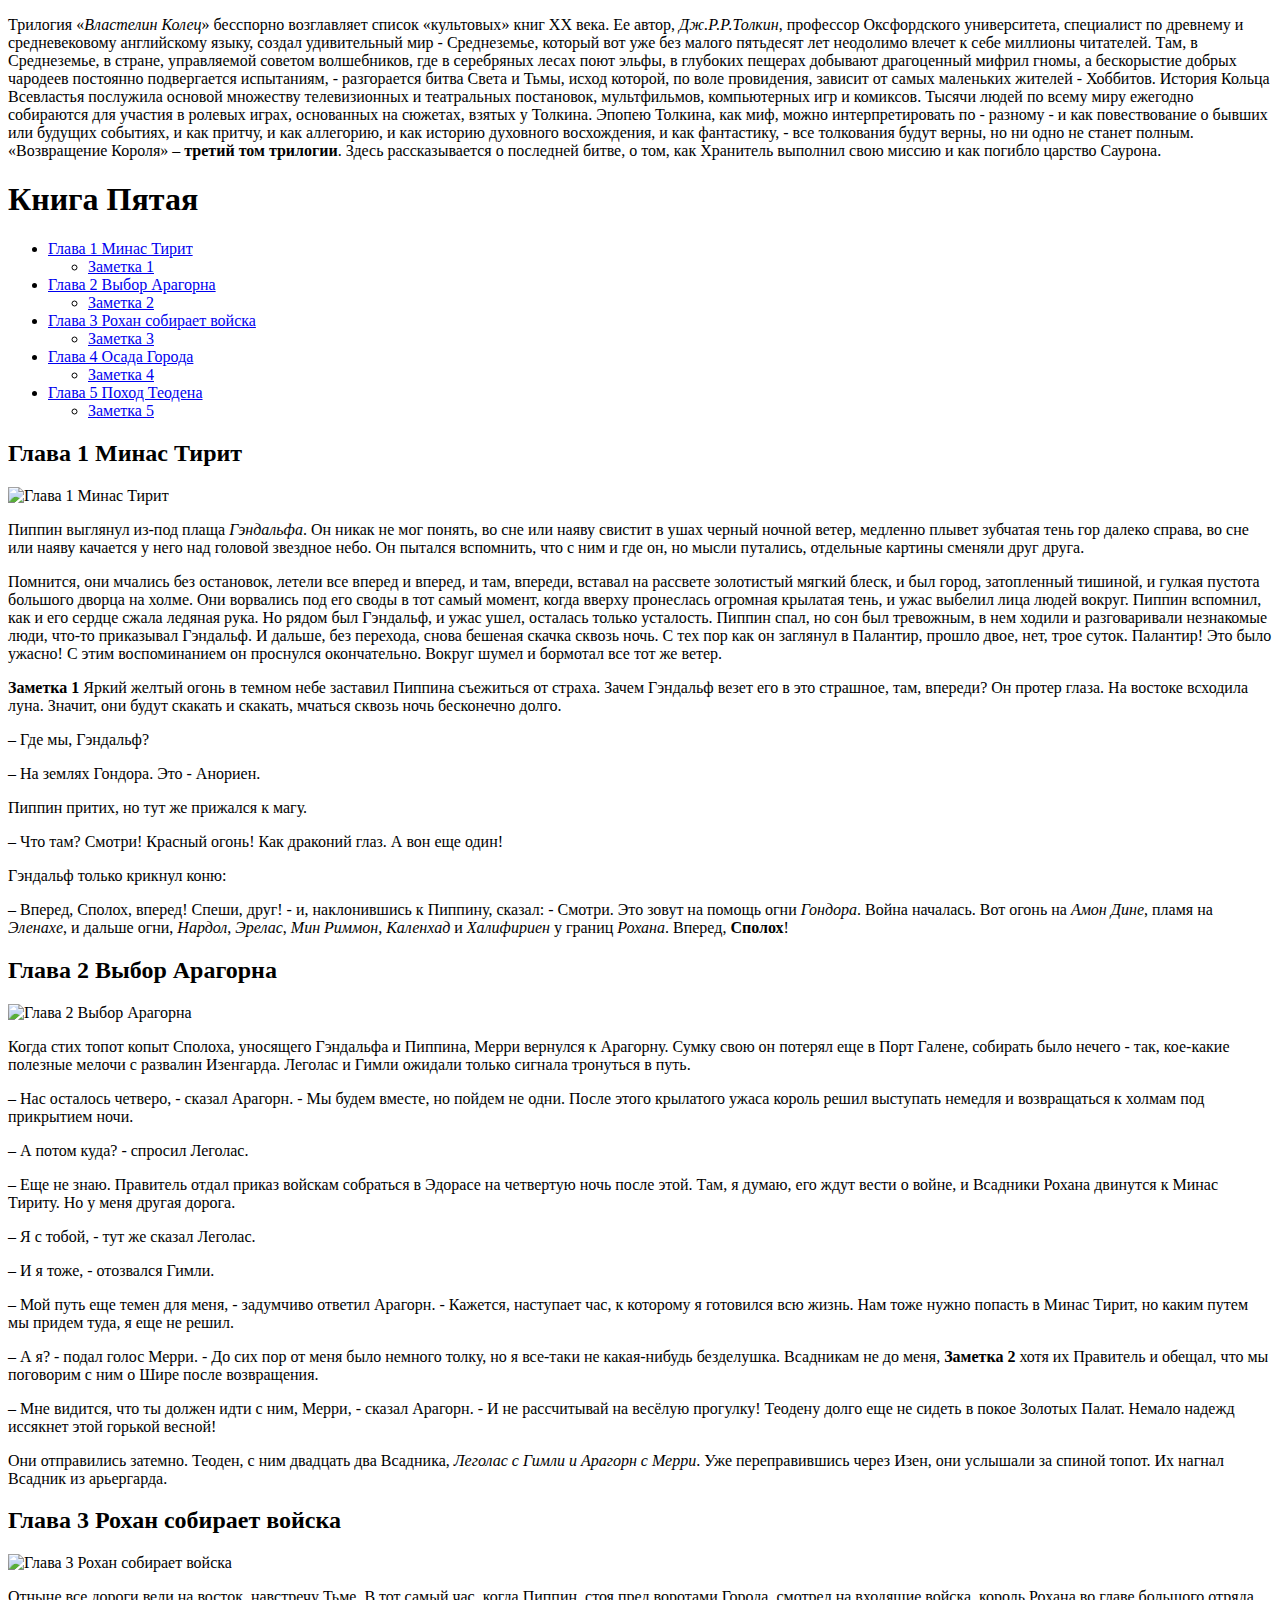
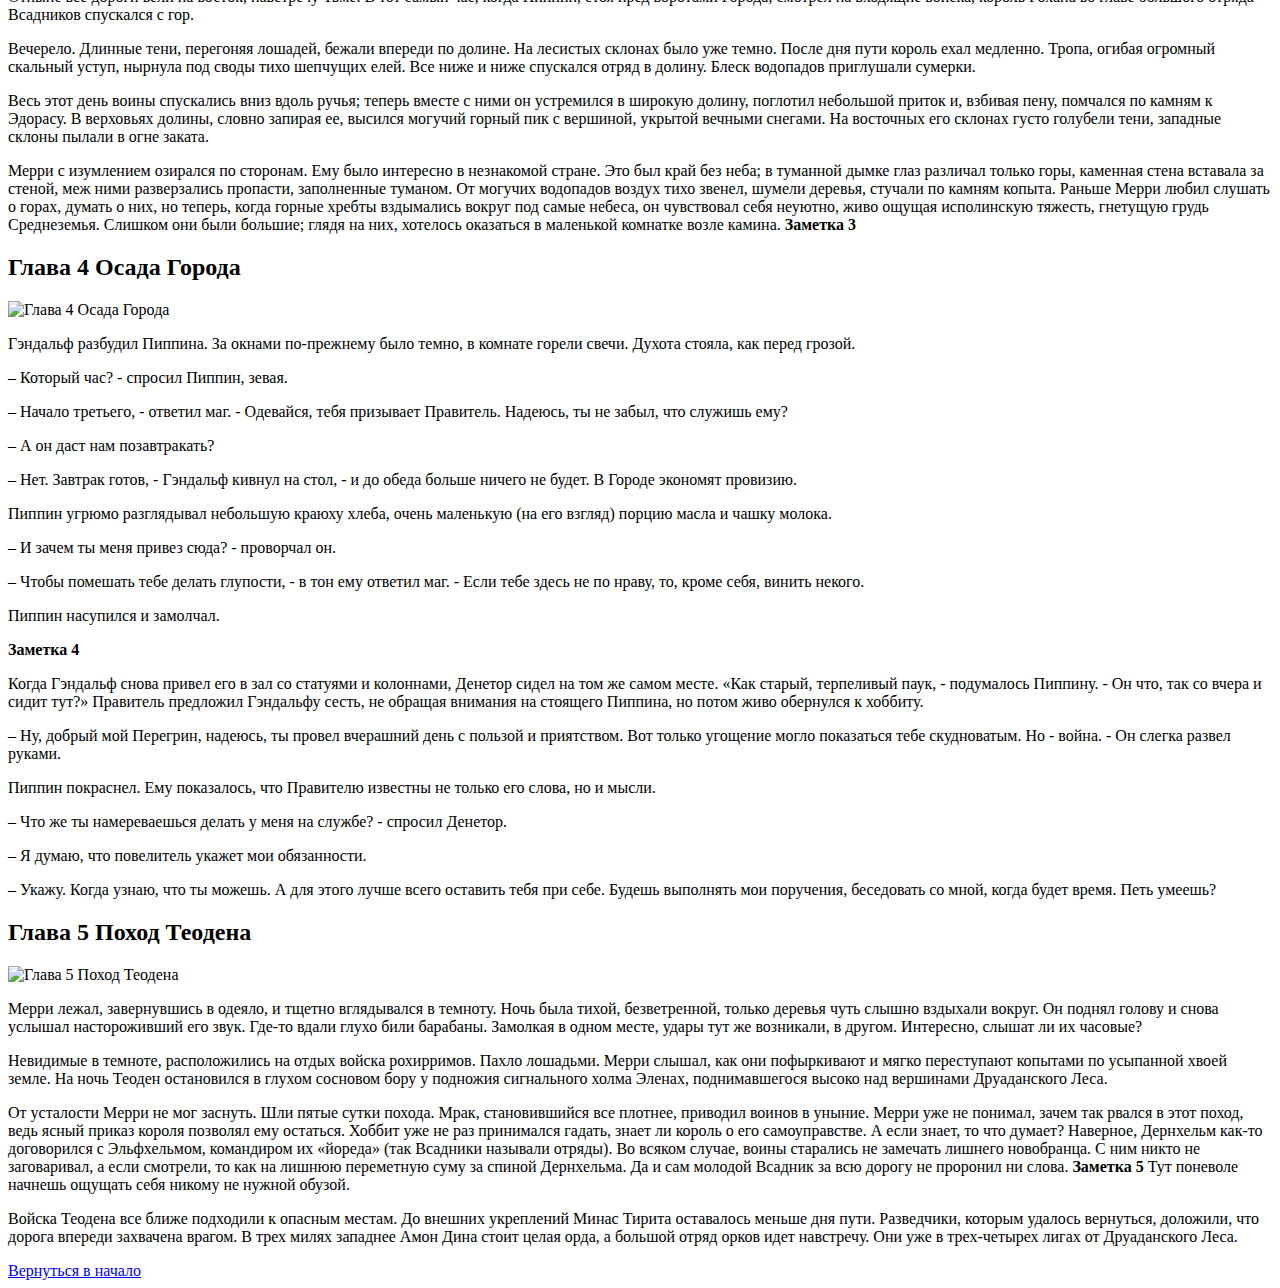
==== DZ1/index.html @ 478acb41 "Update index.html" ====
<!DOCTYPE html>
<html lang="ru">
<head>
	<meta charset="UTF-8">
	<meta name="viewport" content="width=device-width, initial-scale=1, shrink-to-fit=no">
    <meta name="description" content="Страница Ивана Петровича">
    <meta name="author" content="Иван Петрович">
	<title>Веб-верстка 12.0 - основы HTML</title>
	<!-- Подключаю favicon -->
    <link rel="icon" type="image/vnd.microsoft.icon" href="favicon.ico">
    <link rel="SHORTCUT ICON" href="favicon.ico">
</head>
<body id="up">
	<div class="wrapper">
	<p>Трилогия <q><cite>Властелин Колец</cite></q> бесспорно возглавляет список <q>культовых</q> книг XX века. Ее автор, <i>Дж.Р.Р.Толкин</i>, профессор Оксфордского университета, специалист по древнему и средневековому английскому языку, создал удивительный мир - Среднеземье, который вот уже без малого пятьдесят лет неодолимо влечет к себе миллионы читателей. Там, в Среднеземье, в стране, управляемой советом волшебников, где в серебряных лесах поют эльфы, в глубоких пещерах добывают драгоценный мифрил гномы, а бескорыстие добрых чародеев постоянно подвергается испытаниям, - разгорается битва Света и Тьмы, исход которой, по воле провидения, зависит от самых маленьких жителей - Хоббитов. История Кольца Всевластья послужила основой множеству телевизионных и театральных постановок, мультфильмов, компьютерных игр и комиксов. Тысячи людей по всему миру ежегодно собираются для участия в ролевых играх, основанных на сюжетах, взятых у Толкина. Эпопею Толкина, как миф, можно интерпретировать по - разному - и как повествование о бывших или будущих событиях, и как притчу, и как аллегорию, и как историю духовного восхождения, и как фантастику, - все толкования будут верны, но ни одно не станет полным. <q>Возвращение Короля</q> – <b>третий том трилогии</b>. Здесь рассказывается о последней битве, о том, как Хранитель выполнил свою миссию и как погибло царство Саурона. 
			</p>
<aside>
			<h1>Книга Пятая</h1>
		<ul>
			<li><a href="#chapter1">Глава 1 Минас Тирит</a></li>
				<ul>
					<li><a href="#part1">Заметка 1</a></li>
				</ul>
			<li><a href="#chapter2">Глава 2 Выбор Арагорна</a></li>
				<ul>
					<li><a href="#part2">Заметка 2</a></li>
				</ul>
			<li><a href="#chapter3">Глава 3 Рохан собирает войска</a></li>
				<ul>
					<li><a href="#part3">Заметка 3</a></li>
				</ul>
			<li><a href="#chapter4">Глава 4 Осада Города</a></li>
				<ul>
					<li><a href="#part4">Заметка 4</a></li>
				</ul>
			<li><a href="#chapter5">Глава 5 Поход Теодена</a></li>
				<ul>
					<li><a href="#part5">Заметка 5</a></li>
				</ul>
		</ul>
</aside>
		<h2 id="chapter1">Глава 1 Минас Тирит </h2>
		<img src="../img/patr1.JPG" alt="Глава 1 Минас Тирит">
		<p>Пиппин выглянул из-под плаща <i>Гэндальфа</i>. Он никак не мог понять, во сне или наяву свистит в ушах черный ночной ветер, медленно плывет зубчатая тень гор далеко справа, во сне или наяву качается у него над головой звездное небо. Он пытался вспомнить, что с ним и где он, но мысли путались, отдельные картины сменяли друг друга.</p>
		<p>Помнится, они мчались без остановок, летели все вперед и вперед, и там, впереди, вставал на рассвете золотистый мягкий блеск, и был город, затопленный тишиной, и гулкая пустота большого дворца на холме. Они ворвались под его своды в тот самый момент, когда вверху пронеслась огромная крылатая тень, и ужас выбелил лица людей вокруг. Пиппин вспомнил, как и его сердце сжала ледяная рука. Но рядом был Гэндальф, и ужас ушел, осталась только усталость. Пиппин спал, но сон был тревожным, в нем ходили и разговаривали незнакомые люди, что-то приказывал Гэндальф. И дальше, без перехода, снова бешеная скачка сквозь ночь. С тех пор как он заглянул в Палантир, прошло двое, нет, трое суток. Палантир! Это было ужасно! С этим воспоминанием он проснулся окончательно. Вокруг шумел и бормотал все тот же ветер.</p>
		<p><strong id="part1">Заметка 1</strong> Яркий желтый огонь в темном небе заставил Пиппина съежиться от страха. Зачем Гэндальф везет его в это страшное, там, впереди? Он протер глаза. На востоке всходила луна. Значит, они будут скакать и скакать, мчаться сквозь ночь бесконечно долго.</p>
		<p>– Где мы, Гэндальф?</p>
		<p>– На землях Гондора. Это - Анориен.</p>
		<p>Пиппин притих, но тут же прижался к магу.</p>
		<p>– Что там? Смотри! Красный огонь! Как драконий глаз. А вон еще один!</p>
		<p>Гэндальф только крикнул коню:</p>
		<p>– Вперед, Сполох, вперед! Спеши, друг! - и, наклонившись к Пиппину, сказал: - Смотри. Это зовут на помощь огни <i>Гондора</i>. Война началась. Вот огонь на <i>Амон Дине</i>, пламя на <i>Эленахе</i>, и дальше огни, <i>Нардол</i>, <i>Эрелас</i>, <i>Мин Риммон</i>, <i>Каленхад</i> и <i>Халифириен</i> у границ <i>Рохана</i>. Вперед, <b>Сполох</b>!</p>
		 
		 
		 
		 
		<h2 id="chapter2">Глава 2 Выбор Арагорна </h2>
		<img src="../img/part2.jpg" alt="Глава 2 Выбор Арагорна">
		<p>Когда стих топот копыт Сполоха, уносящего Гэндальфа и Пиппина, Мерри вернулся к Арагорну. Сумку свою он потерял еще в Порт Галене, собирать было нечего - так, кое-какие полезные мелочи с развалин Изенгарда. Леголас и Гимли ожидали только сигнала тронуться в путь.</p>
		<p>– Нас осталось четверо, - сказал Арагорн. - Мы будем вместе, но пойдем не одни. После этого крылатого ужаса король решил выступать немедля и возвращаться к холмам под прикрытием ночи.</p>
		<p>– А потом куда? - спросил Леголас.</p>
		<p>– Еще не знаю. Правитель отдал приказ войскам собраться в Эдорасе на четвертую ночь после этой. Там, я думаю, его ждут вести о войне, и Всадники Рохана двинутся к Минас Тириту. Но у меня другая дорога.</p>
		<p>– Я с тобой, - тут же сказал Леголас.</p>
		<p>– И я тоже, - отозвался Гимли.</p>
		<p>– Мой путь еще темен для меня, - задумчиво ответил Арагорн. - Кажется, наступает час, к которому я готовился всю жизнь. Нам тоже нужно попасть в Минас Тирит, но каким путем мы придем туда, я еще не решил.</p>
		<p>– А я? - подал голос Мерри. - До сих пор от меня было немного толку, но я все-таки не какая-нибудь безделушка. Всадникам не до меня, <strong id="part2">Заметка 2 </strong>хотя их Правитель и обещал, что мы поговорим с ним о Шире после возвращения.</p>
		<p>– Мне видится, что ты должен идти с ним, Мерри, - сказал Арагорн. - И не рассчитывай на весёлую прогулку! Теодену долго еще не сидеть в покое Золотых Палат. Немало надежд иссякнет этой горькой весной!</p>
		<p>Они отправились затемно. Теоден, с ним двадцать два Всадника, <i>Леголас с Гимли и Арагорн с Мерри</i>. Уже переправившись через Изен, они услышали за спиной топот. Их нагнал Всадник из арьергарда.</p>
		 
		 
		 
		 
		<h2 id="chapter3">Глава 3 Рохан собирает войска </h2>
		<img src="../img/part3.jpg" alt="Глава 3 Рохан собирает войска">
		<p>Отныне все дороги вели на восток, навстречу Тьме. В тот самый час, когда Пиппин, стоя пред воротами Города, смотрел на входящие войска, король Рохана во главе большого отряда Всадников спускался с гор.</p>
		<p>Вечерело. Длинные тени, перегоняя лошадей, бежали впереди по долине. На лесистых склонах было уже темно. После дня пути король ехал медленно. Тропа, огибая огромный скальный уступ, нырнула под своды тихо шепчущих елей. Все ниже и ниже спускался отряд в долину. Блеск водопадов приглушали сумерки.</p>
		<p>Весь этот день воины спускались вниз вдоль ручья; теперь вместе с ними он устремился в широкую долину, поглотил небольшой приток и, взбивая пену, помчался по камням к Эдорасу. В верховьях долины, словно запирая ее, высился могучий горный пик с вершиной, укрытой вечными снегами. На восточных его склонах густо голубели тени, западные склоны пылали в огне заката.</p>
		<p>Мерри с изумлением озирался по сторонам. Ему было интересно в незнакомой стране. Это был край без неба; в туманной дымке глаз различал только горы, каменная стена вставала за стеной, меж ними разверзались пропасти, заполненные туманом. От могучих водопадов воздух тихо звенел, шумели деревья, стучали по камням копыта. Раньше Мерри любил слушать о горах, думать о них, но теперь, когда горные хребты вздымались вокруг под самые небеса, он чувствовал себя неуютно, живо ощущая исполинскую тяжесть, гнетущую грудь Среднеземья. Слишком они были большие; глядя на них, хотелось оказаться в маленькой комнатке возле камина. <strong id="part3">Заметка 3</strong></p>
		<h2 id="chapter4">Глава 4 Осада Города</h2>
		<img src="../img/part4.jpg" alt="Глава 4 Осада Города">
		<p>Гэндальф разбудил Пиппина. За окнами по-прежнему было темно, в комнате горели свечи. Духота стояла, как перед грозой.</p>
		<p>– Который час? - спросил Пиппин, зевая.</p>
		<p>– Начало третьего, - ответил маг. - Одевайся, тебя призывает Правитель. Надеюсь, ты не забыл, что служишь ему?</p>
		<p>– А он даст нам позавтракать?</p>
		<p>– Нет. Завтрак готов, - Гэндальф кивнул на стол, - и до обеда больше ничего не будет. В Городе экономят провизию.</p>
		<p>Пиппин угрюмо разглядывал небольшую краюху хлеба, очень маленькую (на его взгляд) порцию масла и чашку молока.</p>
		<p>– И зачем ты меня привез сюда? - проворчал он.</p>
		<p>– Чтобы помешать тебе делать глупости, - в тон ему ответил маг. - Если тебе здесь не по нраву, то, кроме себя, винить некого.</p>
		<p>Пиппин насупился и замолчал.</p>
		<strong id="part4">Заметка 4</strong>
		<p>Когда Гэндальф снова привел его в зал со статуями и колоннами, Денетор сидел на том же самом месте. «Как старый, терпеливый паук, - подумалось Пиппину. - Он что, так со вчера и сидит тут?» Правитель предложил Гэндальфу сесть, не обращая внимания на стоящего Пиппина, но потом живо обернулся к хоббиту.</p>
		<p>– Ну, добрый мой Перегрин, надеюсь, ты провел вчерашний день с пользой и приятством. Вот только угощение могло показаться тебе скудноватым. Но - война. - Он слегка развел руками.</p>
		<p>Пиппин покраснел. Ему показалось, что Правителю известны не только его слова, но и мысли.</p>
		<p>– Что же ты намереваешься делать у меня на службе? - спросил Денетор.</p>
		<p>– Я думаю, что повелитель укажет мои обязанности.</p>
		<p>– Укажу. Когда узнаю, что ты можешь. А для этого лучше всего оставить тебя при себе. Будешь выполнять мои поручения, беседовать со мной, когда будет время. Петь умеешь?</p>
		 
		 
		<h2 id="chapter5">Глава 5 Поход Теодена </h2>
		<img src="../img/part5.jpg" alt="Глава 5 Поход Теодена">
		<p>Мерри лежал, завернувшись в одеяло, и тщетно вглядывался в темноту. Ночь была тихой, безветренной, только деревья чуть слышно вздыхали вокруг. Он поднял голову и снова услышал настороживший его звук. Где-то вдали глухо били барабаны. Замолкая в одном месте, удары тут же возникали, в другом. Интересно, слышат ли их часовые?</p>
		<p>Невидимые в темноте, расположились на отдых войска рохирримов. Пахло лошадьми. Мерри слышал, как они пофыркивают и мягко переступают копытами по усыпанной хвоей земле. На ночь Теоден остановился в глухом сосновом бору у подножия сигнального холма Эленах, поднимавшегося высоко над вершинами Друаданского Леса.</p>
		<p>От усталости Мерри не мог заснуть. Шли пятые сутки похода. Мрак, становившийся все плотнее, приводил воинов в уныние. Мерри уже не понимал, зачем так рвался в этот поход, ведь ясный приказ короля позволял ему остаться. Хоббит уже не раз принимался гадать, знает ли король о его самоуправстве. А если знает, то что думает? Наверное, Дернхельм как-то договорился с Эльфхельмом, командиром их «йореда» (так Всадники называли отряды). Во всяком случае, воины старались не замечать лишнего новобранца. С ним никто не заговаривал, а если смотрели, то как на лишнюю переметную суму за спиной Дернхельма. Да и сам молодой Всадник за всю дорогу не проронил ни слова. <strong id="part5">Заметка 5</strong> Тут поневоле начнешь ощущать себя никому не нужной обузой.</p>
		<p>Войска Теодена все ближе подходили к опасным местам. До внешних укреплений Минас Тирита оставалось меньше дня пути. Разведчики, которым удалось вернуться, доложили, что дорога впереди захвачена врагом. В трех милях западнее Амон Дина стоит целая орда, а большой отряд орков идет навстречу. Они уже в трех-четырех лигах от Друаданского Леса.</p>
		 
		 
		<a href="#up">Вернуться в начало  </a>
		 
		 
		 
		</div> <!-- end wrapper -->
 
</body>
</html>
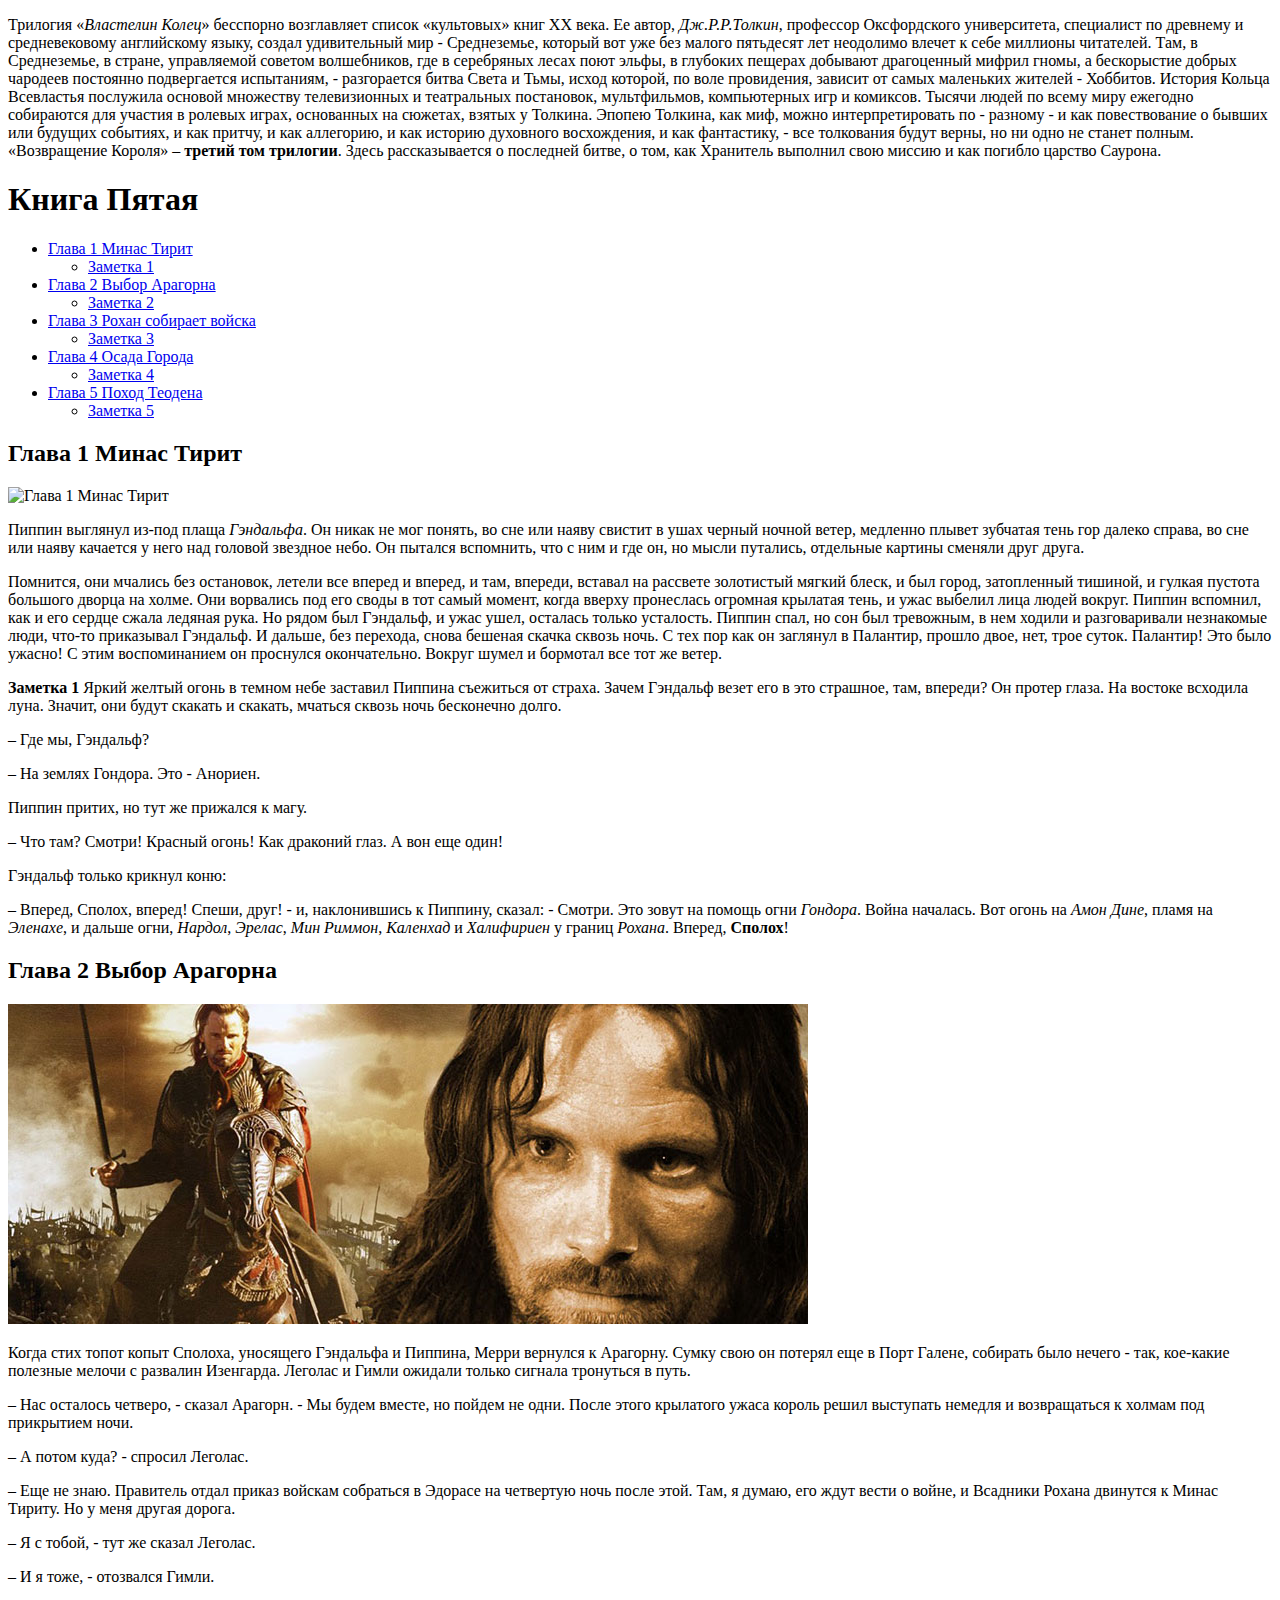
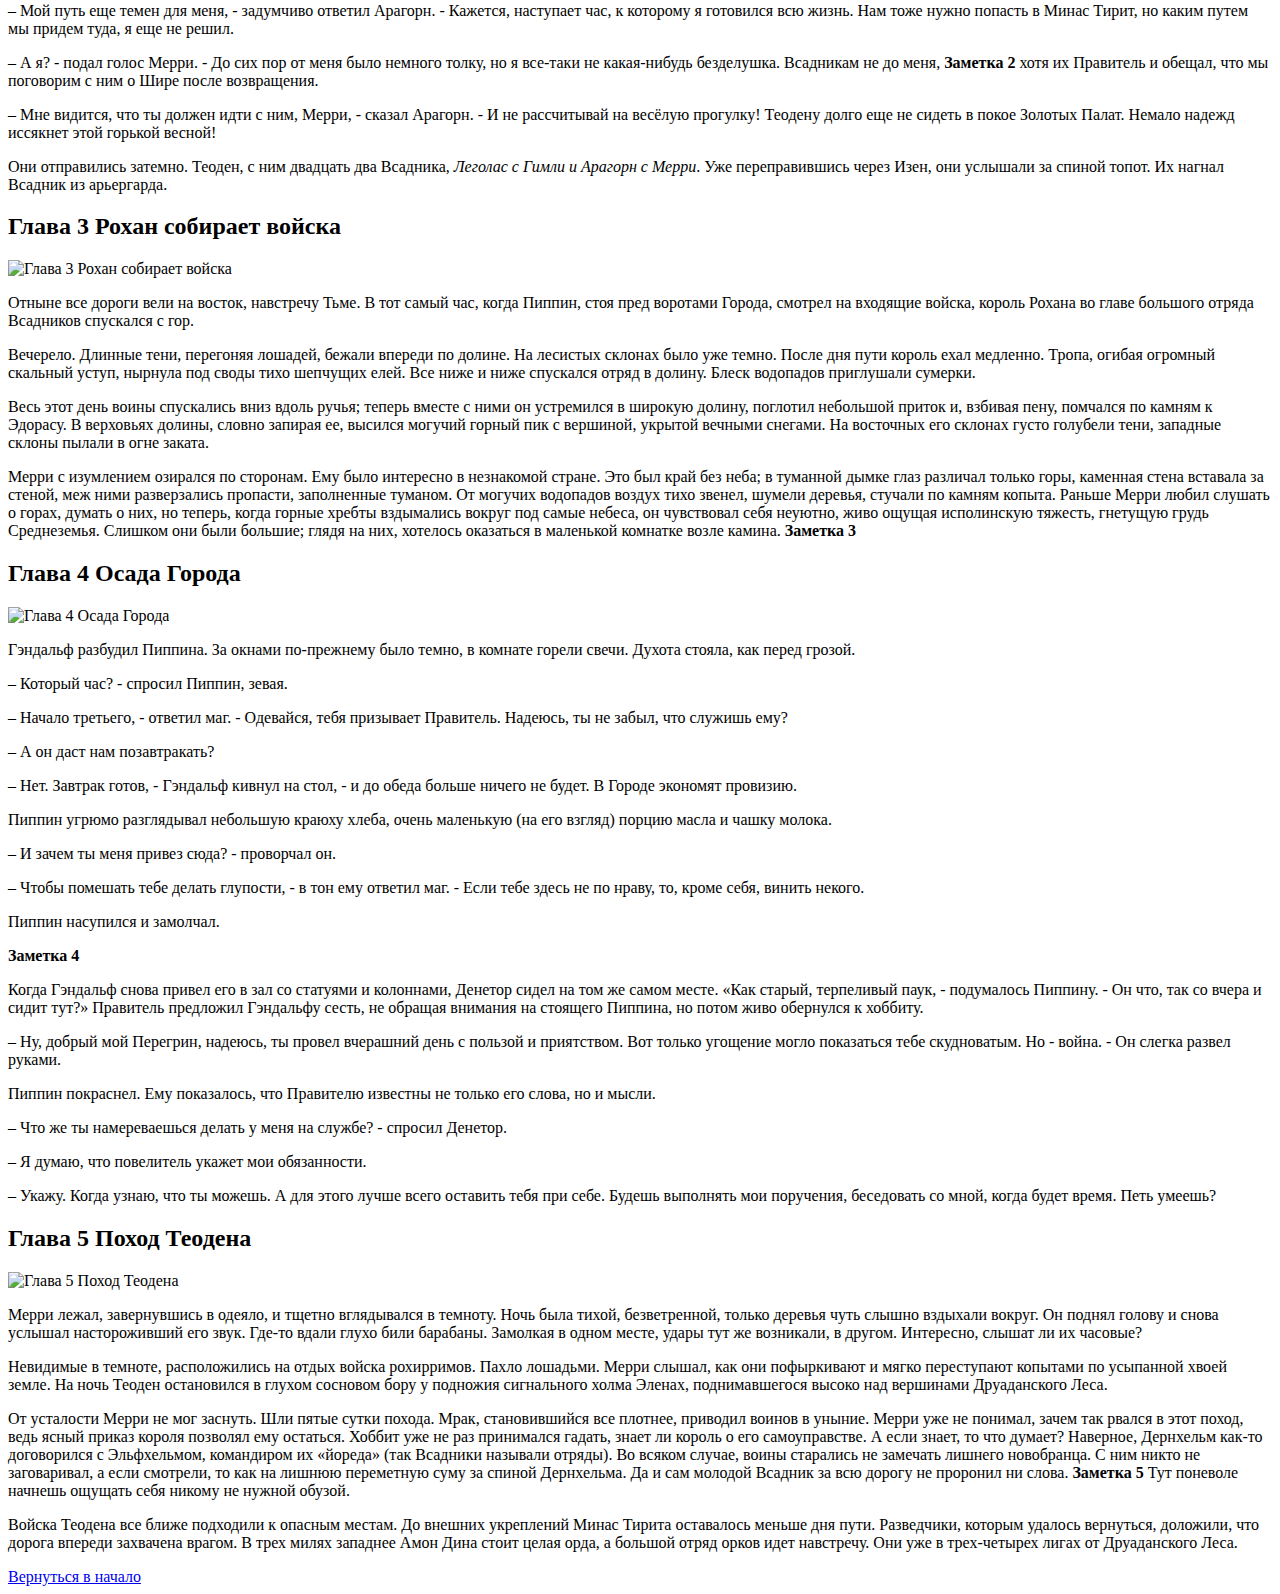
==== commit e9f218a5: "Update index.html" ====
--- a/DZ1/index.html
+++ b/DZ1/index.html
@@ -40,7 +40,7 @@
 		</ul>
 </aside>
 		<h2 id="chapter1">Глава 1 Минас Тирит </h2>
-		<img src="../img/patr1.JPG" alt="Глава 1 Минас Тирит">
+		<img src="test/DZ1/img/patr1.jpg" alt="Глава 1 Минас Тирит">
 		<p>Пиппин выглянул из-под плаща <i>Гэндальфа</i>. Он никак не мог понять, во сне или наяву свистит в ушах черный ночной ветер, медленно плывет зубчатая тень гор далеко справа, во сне или наяву качается у него над головой звездное небо. Он пытался вспомнить, что с ним и где он, но мысли путались, отдельные картины сменяли друг друга.</p>
 		<p>Помнится, они мчались без остановок, летели все вперед и вперед, и там, впереди, вставал на рассвете золотистый мягкий блеск, и был город, затопленный тишиной, и гулкая пустота большого дворца на холме. Они ворвались под его своды в тот самый момент, когда вверху пронеслась огромная крылатая тень, и ужас выбелил лица людей вокруг. Пиппин вспомнил, как и его сердце сжала ледяная рука. Но рядом был Гэндальф, и ужас ушел, осталась только усталость. Пиппин спал, но сон был тревожным, в нем ходили и разговаривали незнакомые люди, что-то приказывал Гэндальф. И дальше, без перехода, снова бешеная скачка сквозь ночь. С тех пор как он заглянул в Палантир, прошло двое, нет, трое суток. Палантир! Это было ужасно! С этим воспоминанием он проснулся окончательно. Вокруг шумел и бормотал все тот же ветер.</p>
 		<p><strong id="part1">Заметка 1</strong> Яркий желтый огонь в темном небе заставил Пиппина съежиться от страха. Зачем Гэндальф везет его в это страшное, там, впереди? Он протер глаза. На востоке всходила луна. Значит, они будут скакать и скакать, мчаться сквозь ночь бесконечно долго.</p>
@@ -55,7 +55,7 @@
 		 
 		 
 		<h2 id="chapter2">Глава 2 Выбор Арагорна </h2>
-		<img src="../img/part2.jpg" alt="Глава 2 Выбор Арагорна">
+		<img src="./img/part2.jpg" alt="Глава 2 Выбор Арагорна">
 		<p>Когда стих топот копыт Сполоха, уносящего Гэндальфа и Пиппина, Мерри вернулся к Арагорну. Сумку свою он потерял еще в Порт Галене, собирать было нечего - так, кое-какие полезные мелочи с развалин Изенгарда. Леголас и Гимли ожидали только сигнала тронуться в путь.</p>
 		<p>– Нас осталось четверо, - сказал Арагорн. - Мы будем вместе, но пойдем не одни. После этого крылатого ужаса король решил выступать немедля и возвращаться к холмам под прикрытием ночи.</p>
 		<p>– А потом куда? - спросил Леголас.</p>
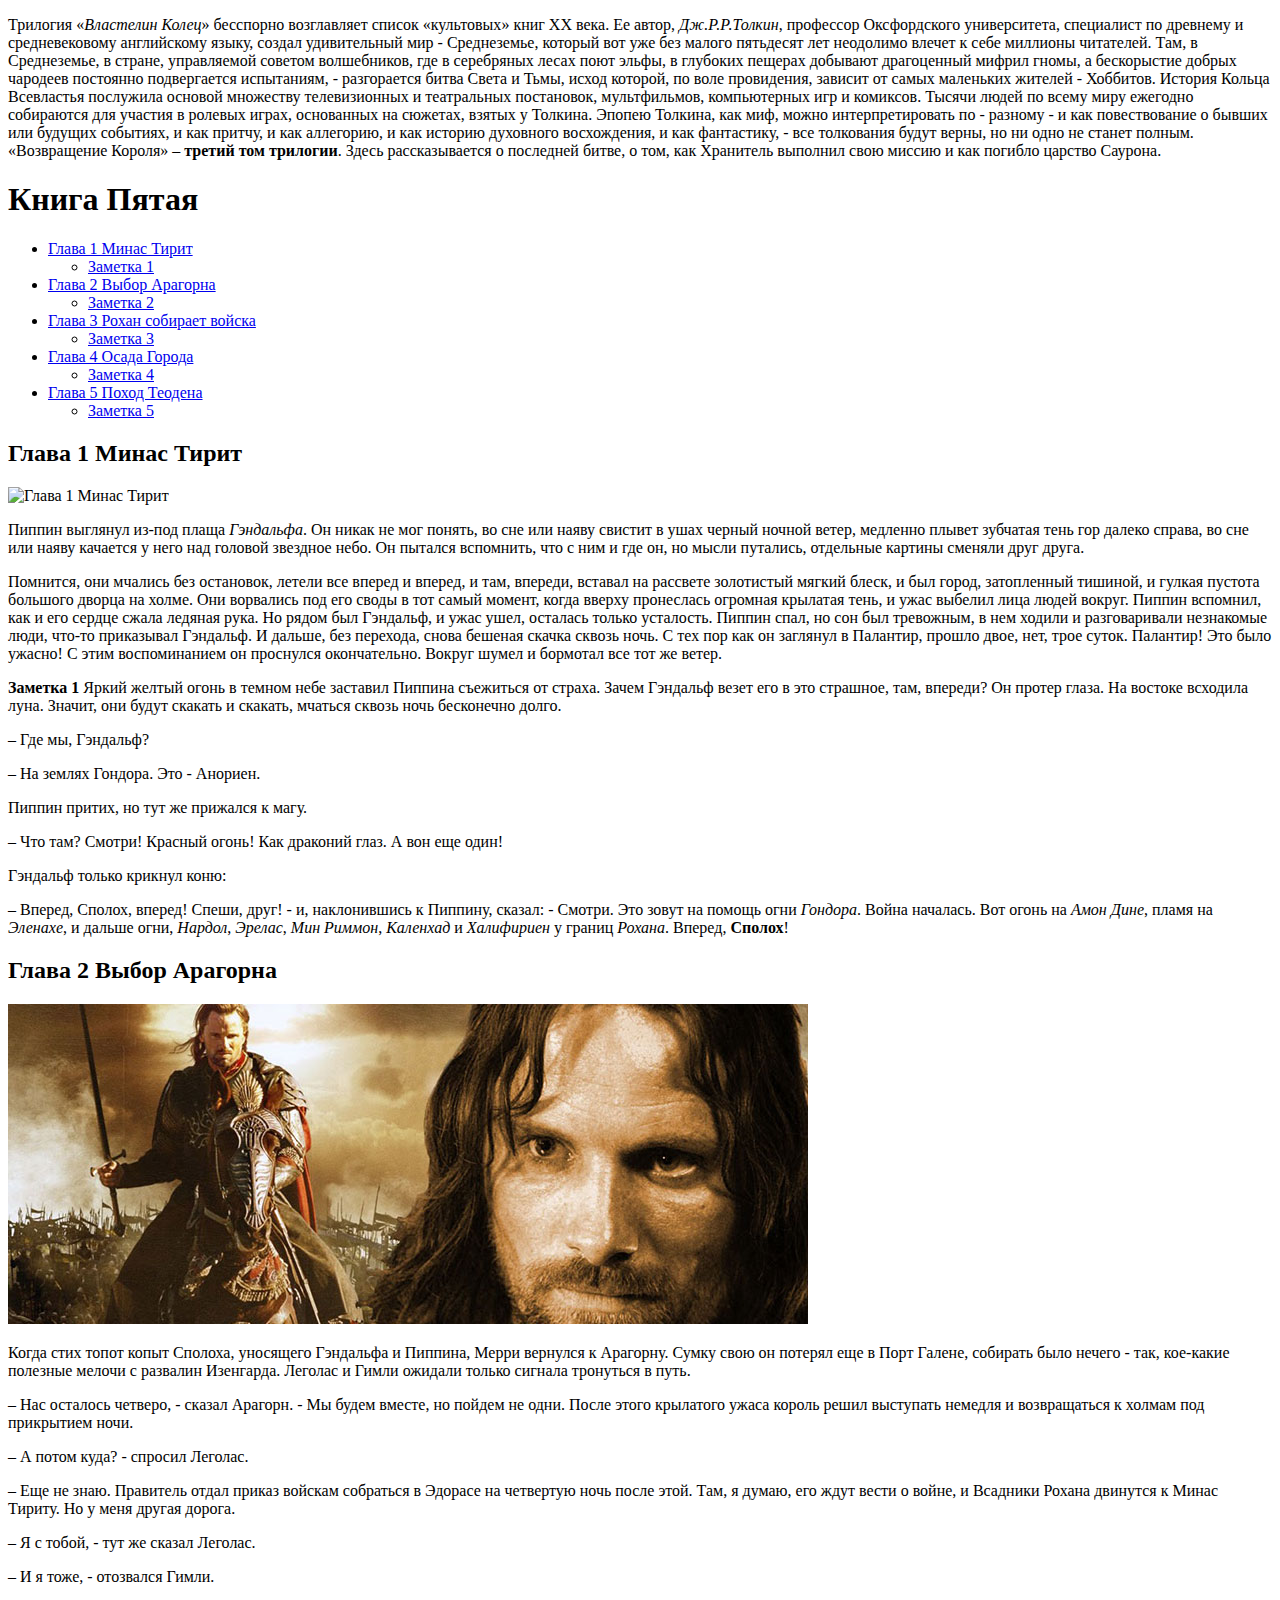
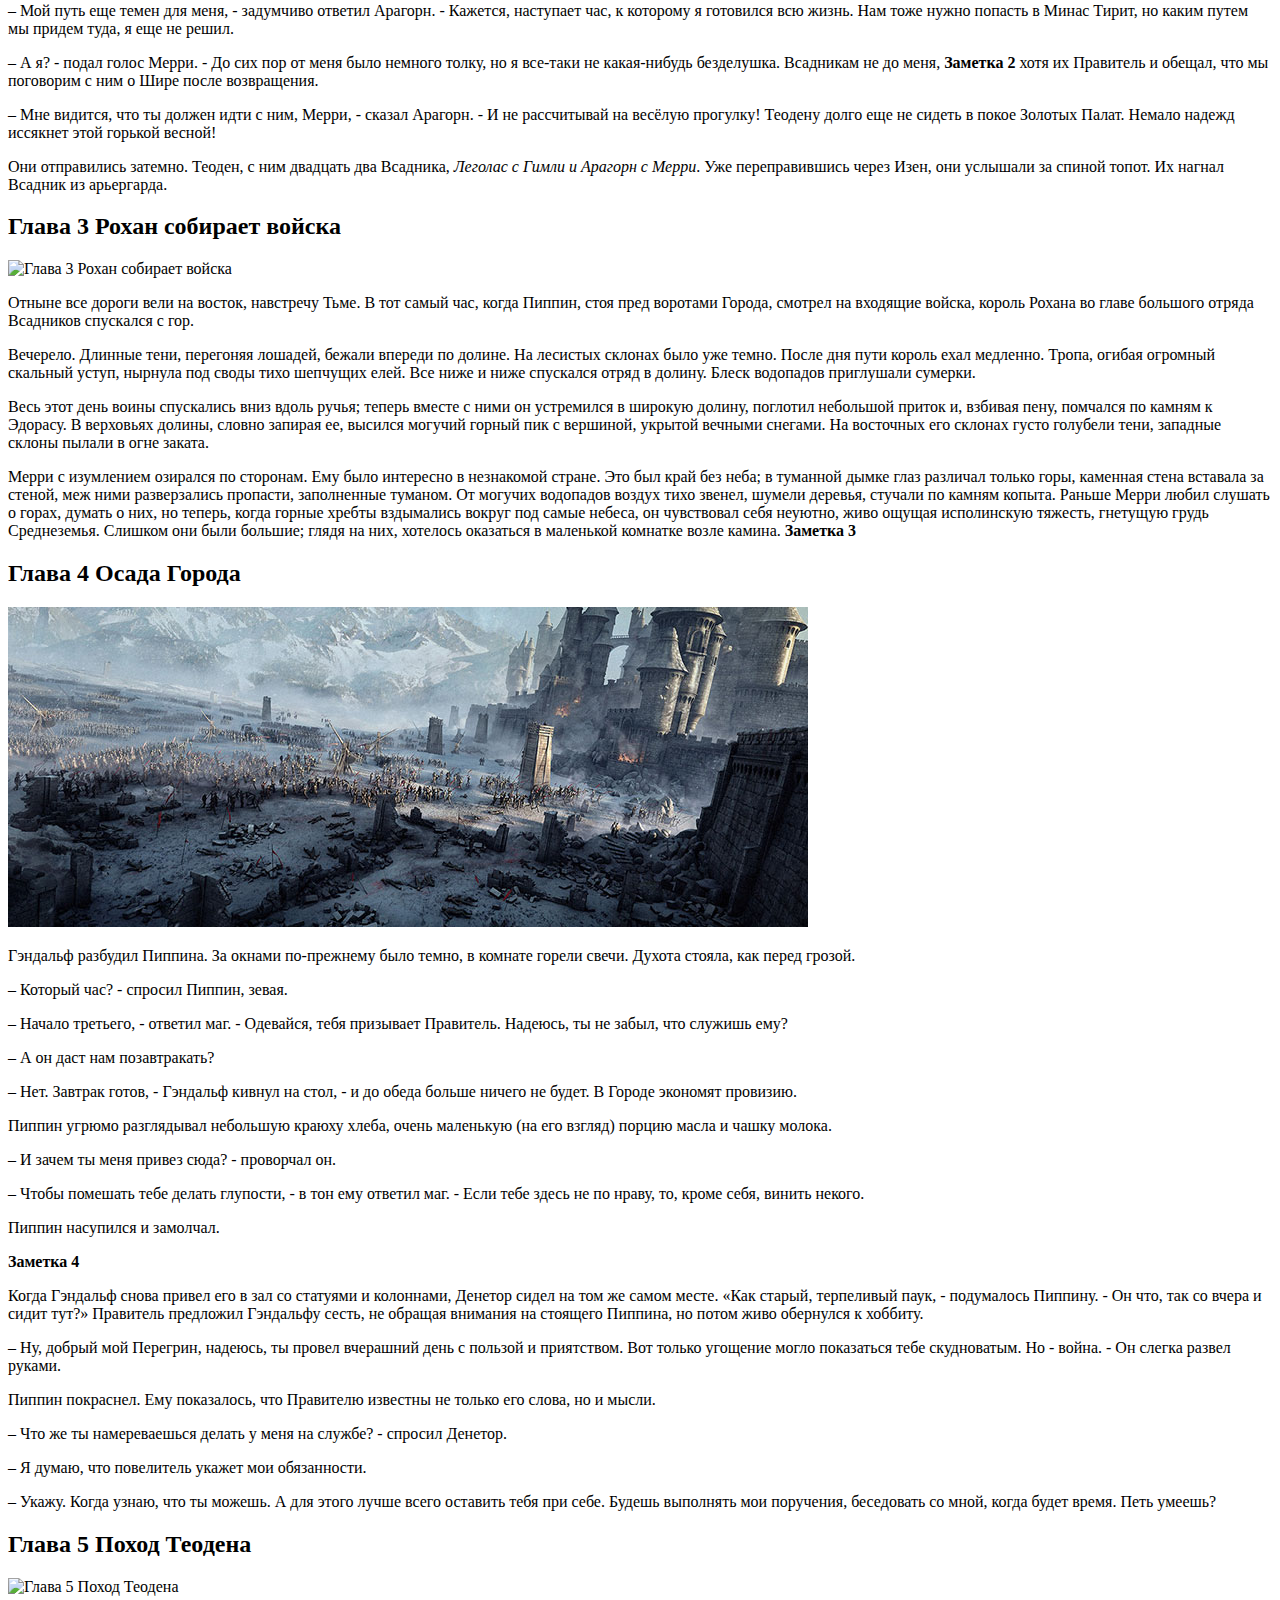
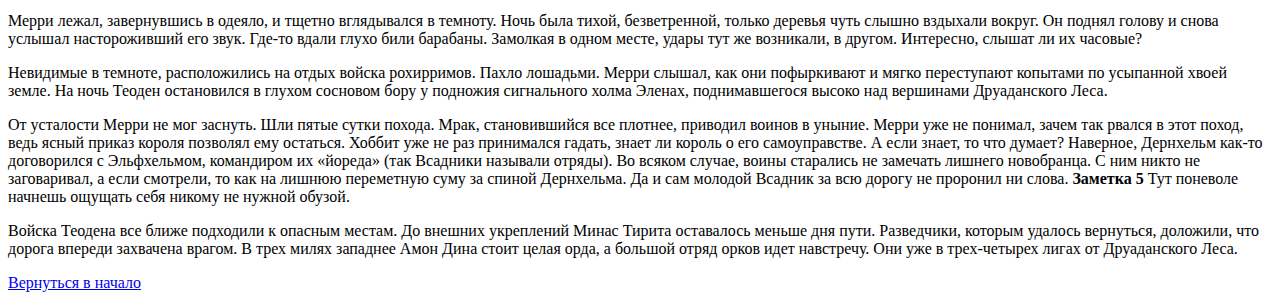
==== commit 7d36ebde: "Update index.html" ====
--- a/DZ1/index.html
+++ b/DZ1/index.html
@@ -71,13 +71,13 @@
 		 
 		 
 		<h2 id="chapter3">Глава 3 Рохан собирает войска </h2>
-		<img src="../img/part3.jpg" alt="Глава 3 Рохан собирает войска">
+		<img src="img/part3.JPG" alt="Глава 3 Рохан собирает войска">
 		<p>Отныне все дороги вели на восток, навстречу Тьме. В тот самый час, когда Пиппин, стоя пред воротами Города, смотрел на входящие войска, король Рохана во главе большого отряда Всадников спускался с гор.</p>
 		<p>Вечерело. Длинные тени, перегоняя лошадей, бежали впереди по долине. На лесистых склонах было уже темно. После дня пути король ехал медленно. Тропа, огибая огромный скальный уступ, нырнула под своды тихо шепчущих елей. Все ниже и ниже спускался отряд в долину. Блеск водопадов приглушали сумерки.</p>
 		<p>Весь этот день воины спускались вниз вдоль ручья; теперь вместе с ними он устремился в широкую долину, поглотил небольшой приток и, взбивая пену, помчался по камням к Эдорасу. В верховьях долины, словно запирая ее, высился могучий горный пик с вершиной, укрытой вечными снегами. На восточных его склонах густо голубели тени, западные склоны пылали в огне заката.</p>
 		<p>Мерри с изумлением озирался по сторонам. Ему было интересно в незнакомой стране. Это был край без неба; в туманной дымке глаз различал только горы, каменная стена вставала за стеной, меж ними разверзались пропасти, заполненные туманом. От могучих водопадов воздух тихо звенел, шумели деревья, стучали по камням копыта. Раньше Мерри любил слушать о горах, думать о них, но теперь, когда горные хребты вздымались вокруг под самые небеса, он чувствовал себя неуютно, живо ощущая исполинскую тяжесть, гнетущую грудь Среднеземья. Слишком они были большие; глядя на них, хотелось оказаться в маленькой комнатке возле камина. <strong id="part3">Заметка 3</strong></p>
 		<h2 id="chapter4">Глава 4 Осада Города</h2>
-		<img src="../img/part4.jpg" alt="Глава 4 Осада Города">
+		<img src="img/part4.jpg" alt="Глава 4 Осада Города">
 		<p>Гэндальф разбудил Пиппина. За окнами по-прежнему было темно, в комнате горели свечи. Духота стояла, как перед грозой.</p>
 		<p>– Который час? - спросил Пиппин, зевая.</p>
 		<p>– Начало третьего, - ответил маг. - Одевайся, тебя призывает Правитель. Надеюсь, ты не забыл, что служишь ему?</p>
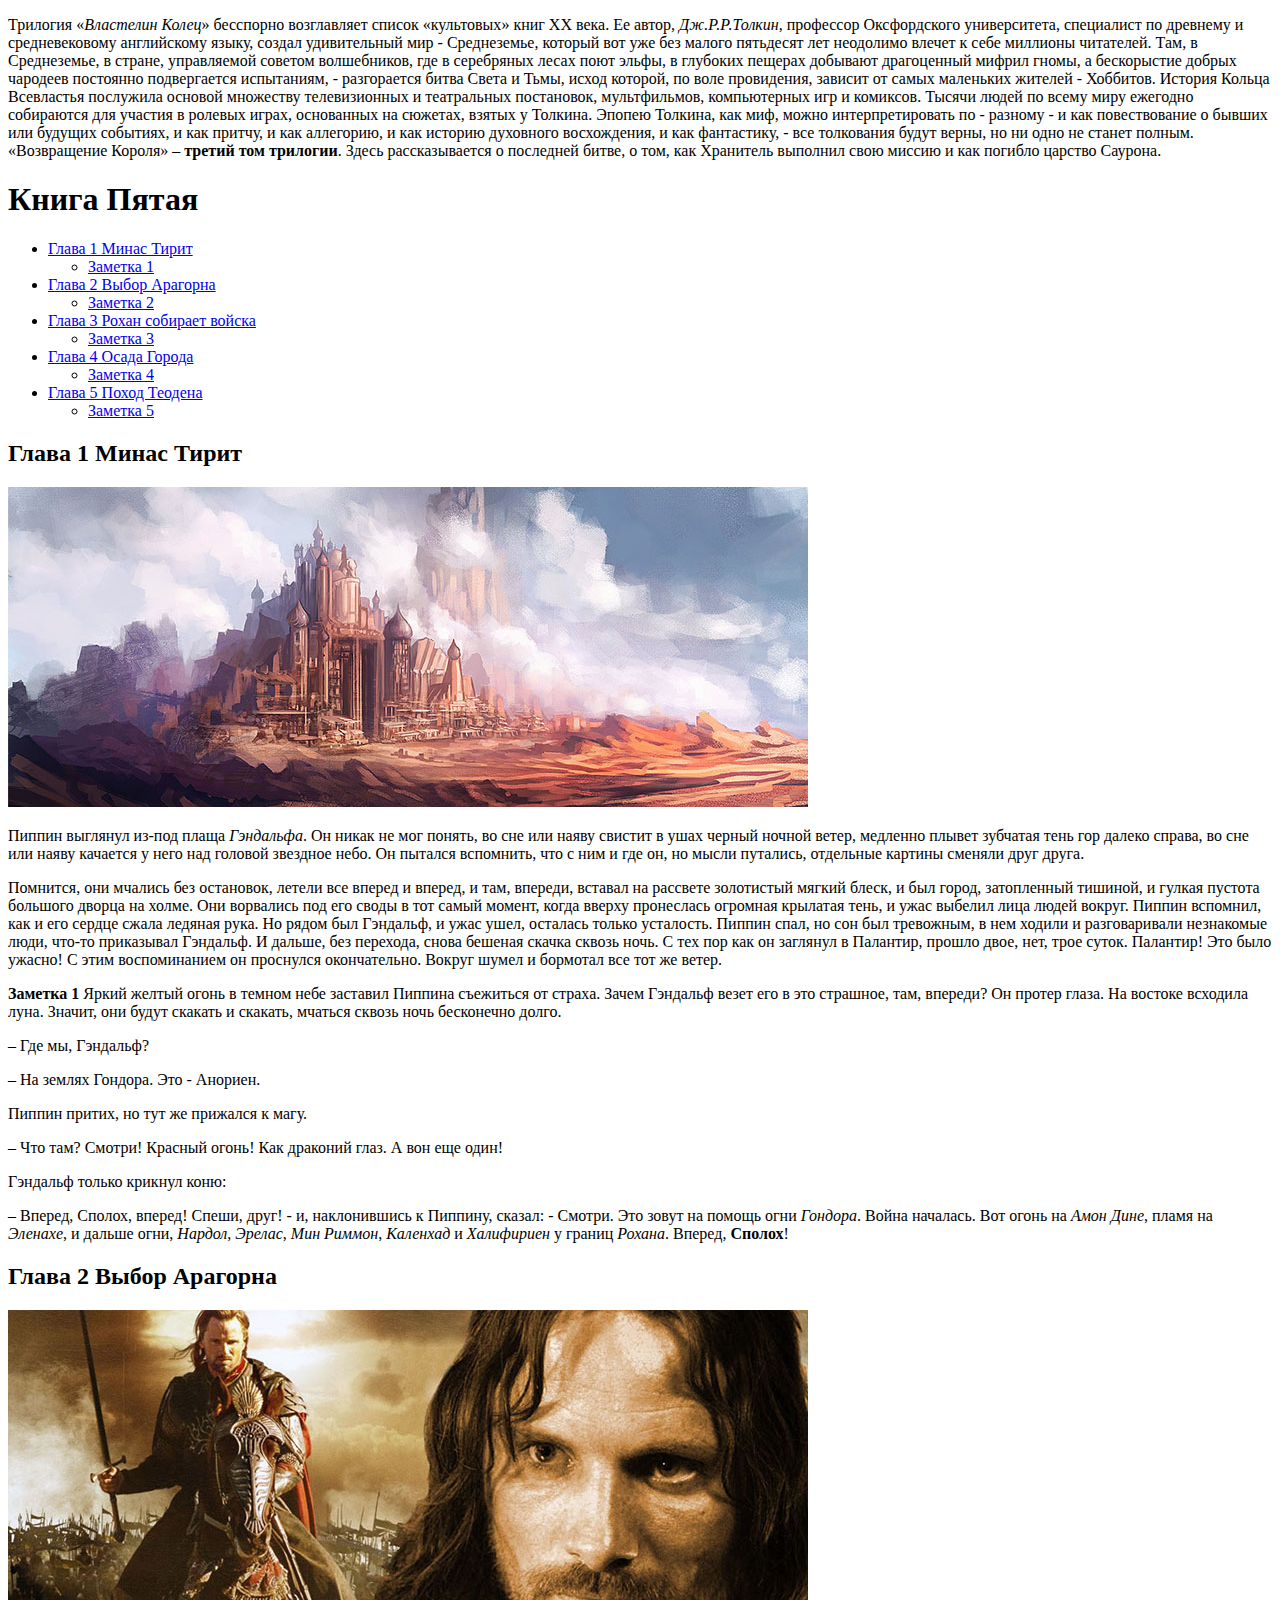
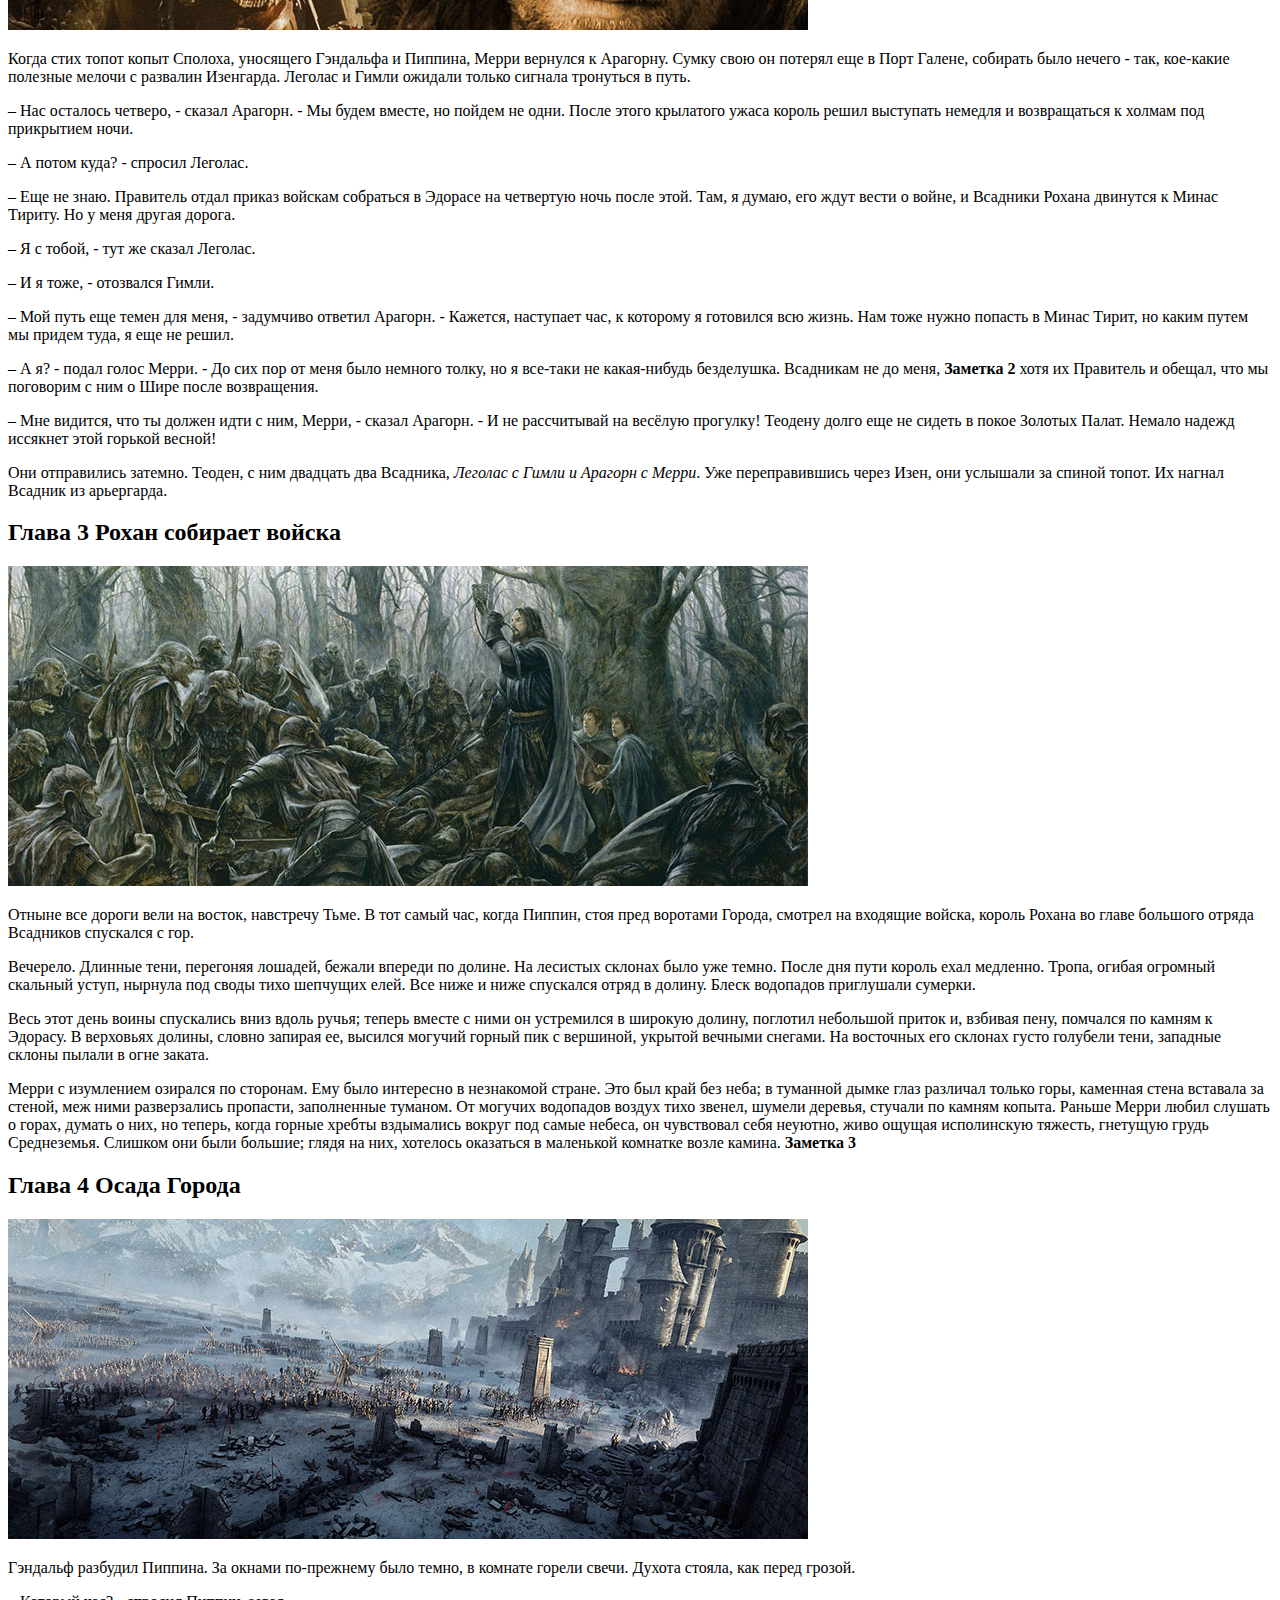
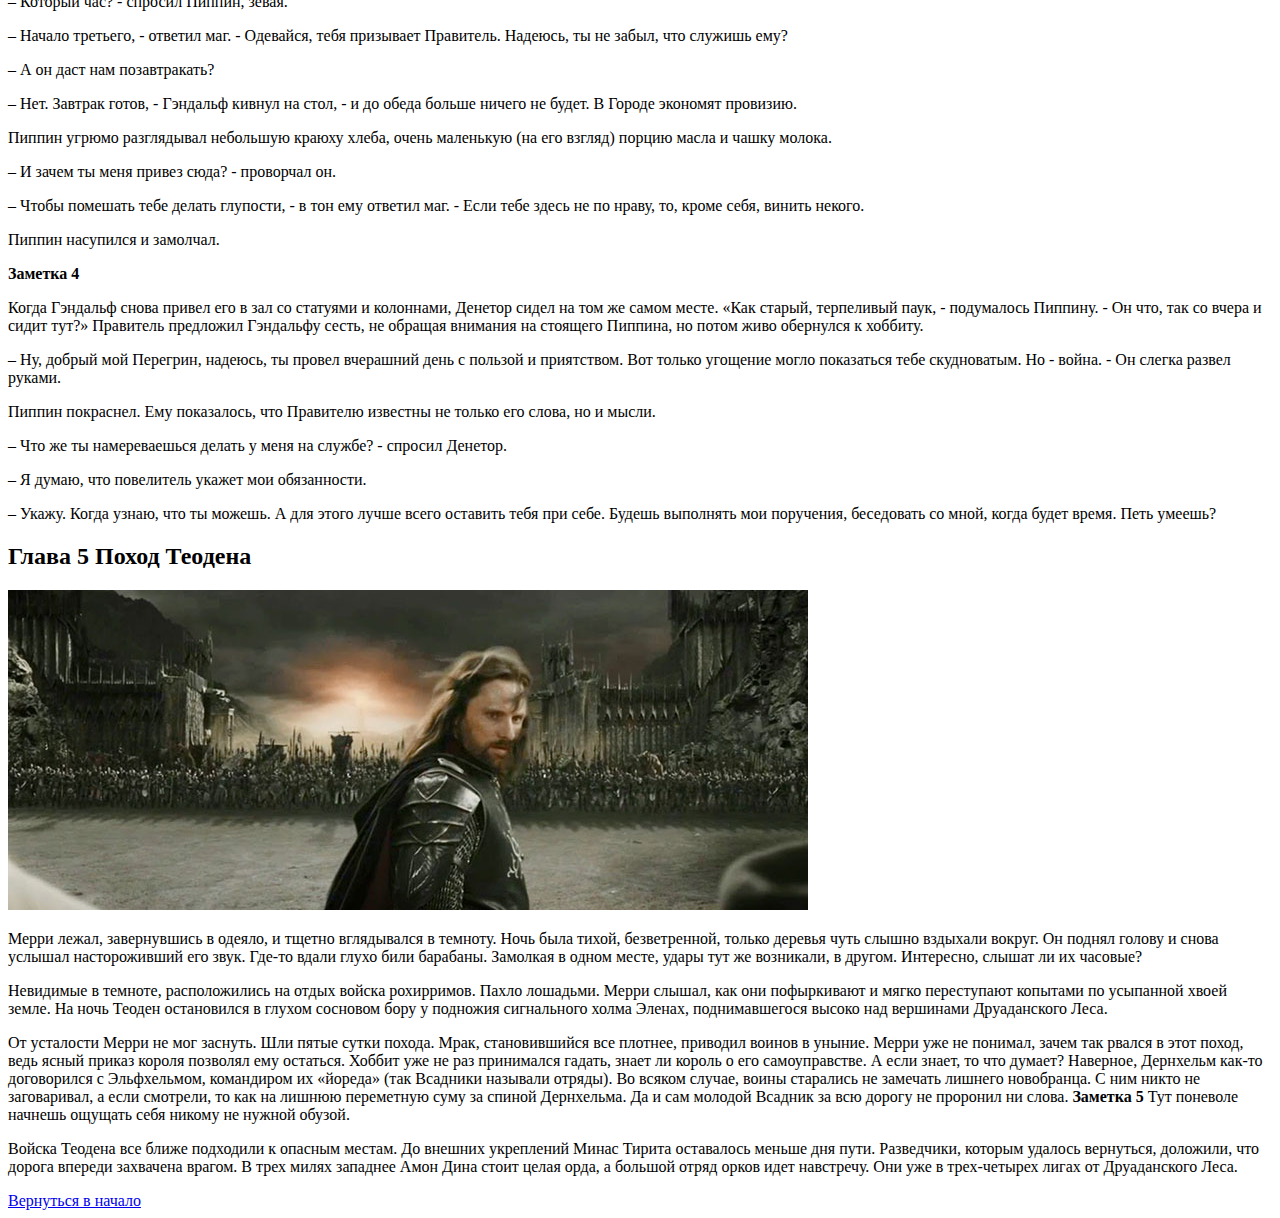
==== commit 3674a743: "Update index.html" ====
--- a/DZ1/index.html
+++ b/DZ1/index.html
@@ -40,7 +40,7 @@
 		</ul>
 </aside>
 		<h2 id="chapter1">Глава 1 Минас Тирит </h2>
-		<img src="test/DZ1/img/patr1.jpg" alt="Глава 1 Минас Тирит">
+		<img src="./img/patr1.jpg" alt="Глава 1 Минас Тирит">
 		<p>Пиппин выглянул из-под плаща <i>Гэндальфа</i>. Он никак не мог понять, во сне или наяву свистит в ушах черный ночной ветер, медленно плывет зубчатая тень гор далеко справа, во сне или наяву качается у него над головой звездное небо. Он пытался вспомнить, что с ним и где он, но мысли путались, отдельные картины сменяли друг друга.</p>
 		<p>Помнится, они мчались без остановок, летели все вперед и вперед, и там, впереди, вставал на рассвете золотистый мягкий блеск, и был город, затопленный тишиной, и гулкая пустота большого дворца на холме. Они ворвались под его своды в тот самый момент, когда вверху пронеслась огромная крылатая тень, и ужас выбелил лица людей вокруг. Пиппин вспомнил, как и его сердце сжала ледяная рука. Но рядом был Гэндальф, и ужас ушел, осталась только усталость. Пиппин спал, но сон был тревожным, в нем ходили и разговаривали незнакомые люди, что-то приказывал Гэндальф. И дальше, без перехода, снова бешеная скачка сквозь ночь. С тех пор как он заглянул в Палантир, прошло двое, нет, трое суток. Палантир! Это было ужасно! С этим воспоминанием он проснулся окончательно. Вокруг шумел и бормотал все тот же ветер.</p>
 		<p><strong id="part1">Заметка 1</strong> Яркий желтый огонь в темном небе заставил Пиппина съежиться от страха. Зачем Гэндальф везет его в это страшное, там, впереди? Он протер глаза. На востоке всходила луна. Значит, они будут скакать и скакать, мчаться сквозь ночь бесконечно долго.</p>
@@ -71,13 +71,13 @@
 		 
 		 
 		<h2 id="chapter3">Глава 3 Рохан собирает войска </h2>
-		<img src="img/part3.JPG" alt="Глава 3 Рохан собирает войска">
+		<img src="./img/part3.jpg" alt="Глава 3 Рохан собирает войска">
 		<p>Отныне все дороги вели на восток, навстречу Тьме. В тот самый час, когда Пиппин, стоя пред воротами Города, смотрел на входящие войска, король Рохана во главе большого отряда Всадников спускался с гор.</p>
 		<p>Вечерело. Длинные тени, перегоняя лошадей, бежали впереди по долине. На лесистых склонах было уже темно. После дня пути король ехал медленно. Тропа, огибая огромный скальный уступ, нырнула под своды тихо шепчущих елей. Все ниже и ниже спускался отряд в долину. Блеск водопадов приглушали сумерки.</p>
 		<p>Весь этот день воины спускались вниз вдоль ручья; теперь вместе с ними он устремился в широкую долину, поглотил небольшой приток и, взбивая пену, помчался по камням к Эдорасу. В верховьях долины, словно запирая ее, высился могучий горный пик с вершиной, укрытой вечными снегами. На восточных его склонах густо голубели тени, западные склоны пылали в огне заката.</p>
 		<p>Мерри с изумлением озирался по сторонам. Ему было интересно в незнакомой стране. Это был край без неба; в туманной дымке глаз различал только горы, каменная стена вставала за стеной, меж ними разверзались пропасти, заполненные туманом. От могучих водопадов воздух тихо звенел, шумели деревья, стучали по камням копыта. Раньше Мерри любил слушать о горах, думать о них, но теперь, когда горные хребты вздымались вокруг под самые небеса, он чувствовал себя неуютно, живо ощущая исполинскую тяжесть, гнетущую грудь Среднеземья. Слишком они были большие; глядя на них, хотелось оказаться в маленькой комнатке возле камина. <strong id="part3">Заметка 3</strong></p>
 		<h2 id="chapter4">Глава 4 Осада Города</h2>
-		<img src="img/part4.jpg" alt="Глава 4 Осада Города">
+		<img src="./img/part4.jpg" alt="Глава 4 Осада Города">
 		<p>Гэндальф разбудил Пиппина. За окнами по-прежнему было темно, в комнате горели свечи. Духота стояла, как перед грозой.</p>
 		<p>– Который час? - спросил Пиппин, зевая.</p>
 		<p>– Начало третьего, - ответил маг. - Одевайся, тебя призывает Правитель. Надеюсь, ты не забыл, что служишь ему?</p>
@@ -97,7 +97,7 @@
 		 
 		 
 		<h2 id="chapter5">Глава 5 Поход Теодена </h2>
-		<img src="../img/part5.jpg" alt="Глава 5 Поход Теодена">
+		<img src="./img/part5.jpg" alt="Глава 5 Поход Теодена">
 		<p>Мерри лежал, завернувшись в одеяло, и тщетно вглядывался в темноту. Ночь была тихой, безветренной, только деревья чуть слышно вздыхали вокруг. Он поднял голову и снова услышал настороживший его звук. Где-то вдали глухо били барабаны. Замолкая в одном месте, удары тут же возникали, в другом. Интересно, слышат ли их часовые?</p>
 		<p>Невидимые в темноте, расположились на отдых войска рохирримов. Пахло лошадьми. Мерри слышал, как они пофыркивают и мягко переступают копытами по усыпанной хвоей земле. На ночь Теоден остановился в глухом сосновом бору у подножия сигнального холма Эленах, поднимавшегося высоко над вершинами Друаданского Леса.</p>
 		<p>От усталости Мерри не мог заснуть. Шли пятые сутки похода. Мрак, становившийся все плотнее, приводил воинов в уныние. Мерри уже не понимал, зачем так рвался в этот поход, ведь ясный приказ короля позволял ему остаться. Хоббит уже не раз принимался гадать, знает ли король о его самоуправстве. А если знает, то что думает? Наверное, Дернхельм как-то договорился с Эльфхельмом, командиром их «йореда» (так Всадники называли отряды). Во всяком случае, воины старались не замечать лишнего новобранца. С ним никто не заговаривал, а если смотрели, то как на лишнюю переметную суму за спиной Дернхельма. Да и сам молодой Всадник за всю дорогу не проронил ни слова. <strong id="part5">Заметка 5</strong> Тут поневоле начнешь ощущать себя никому не нужной обузой.</p>
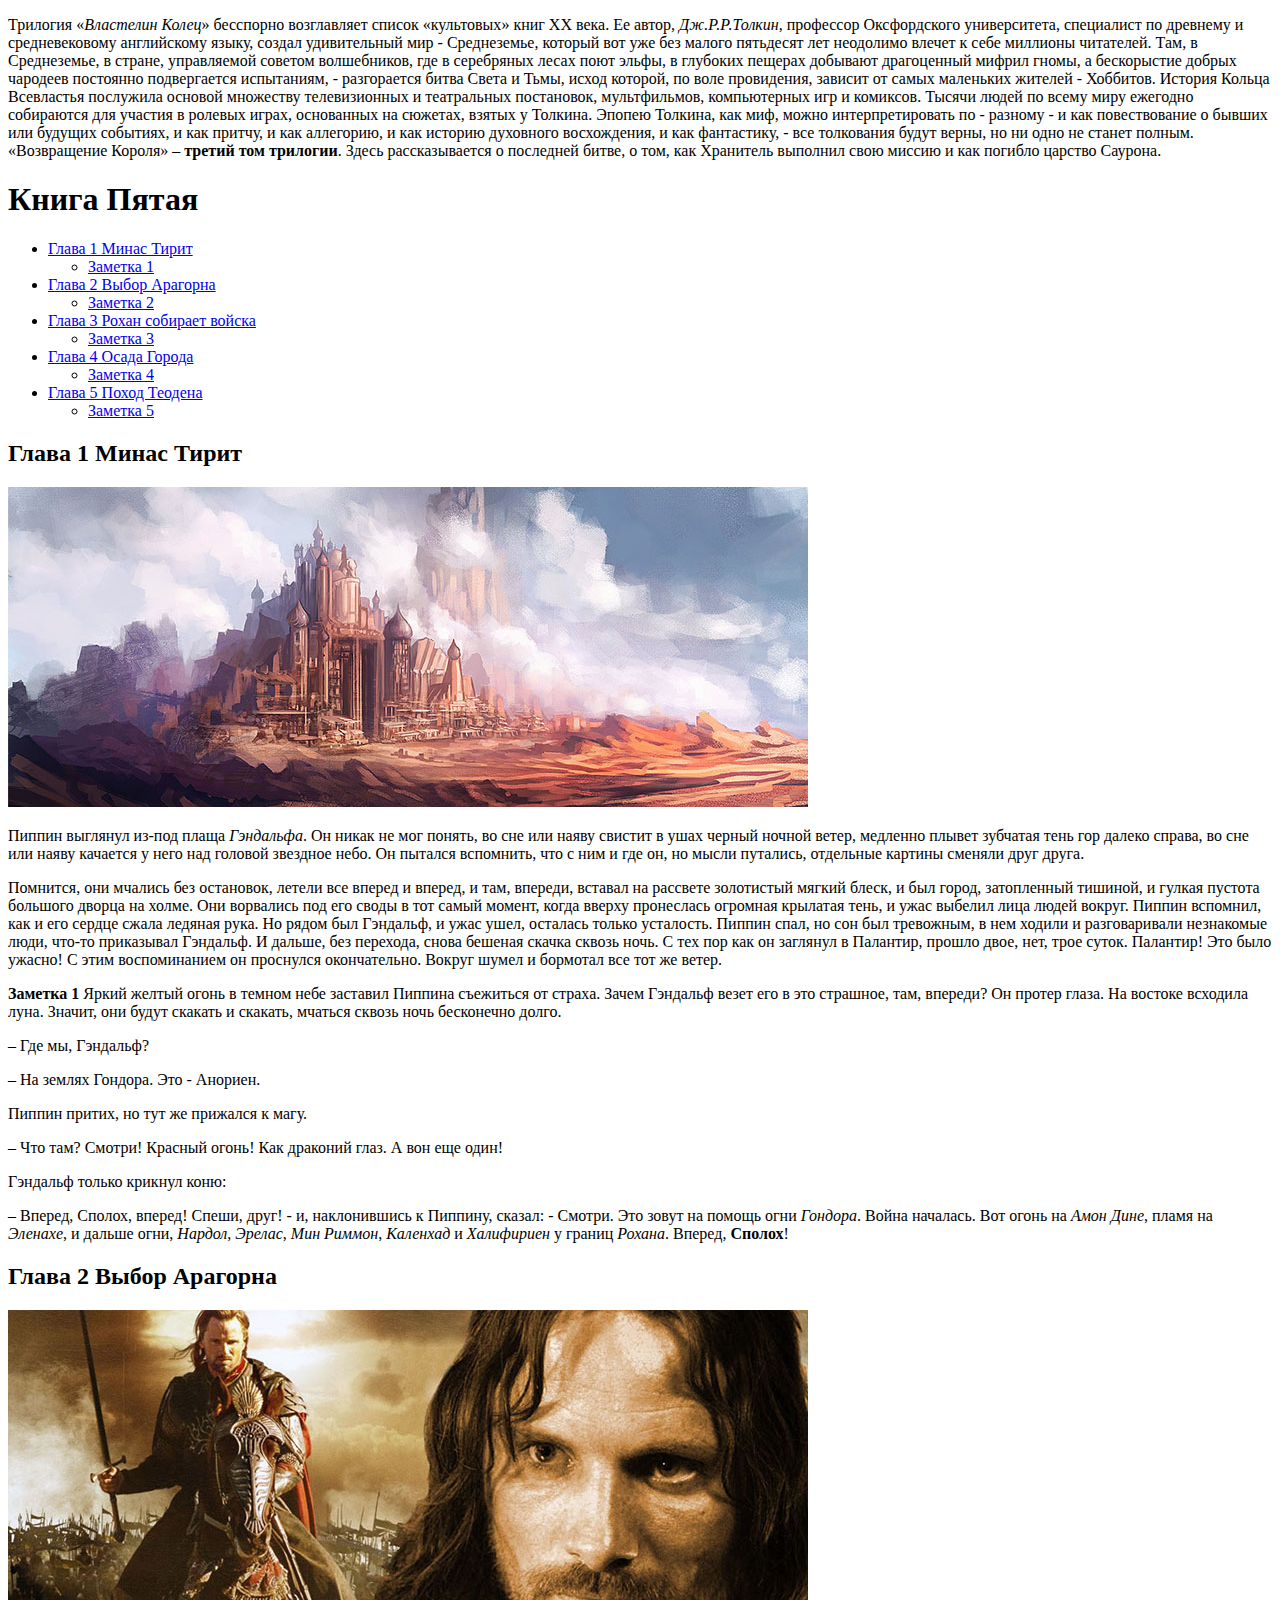
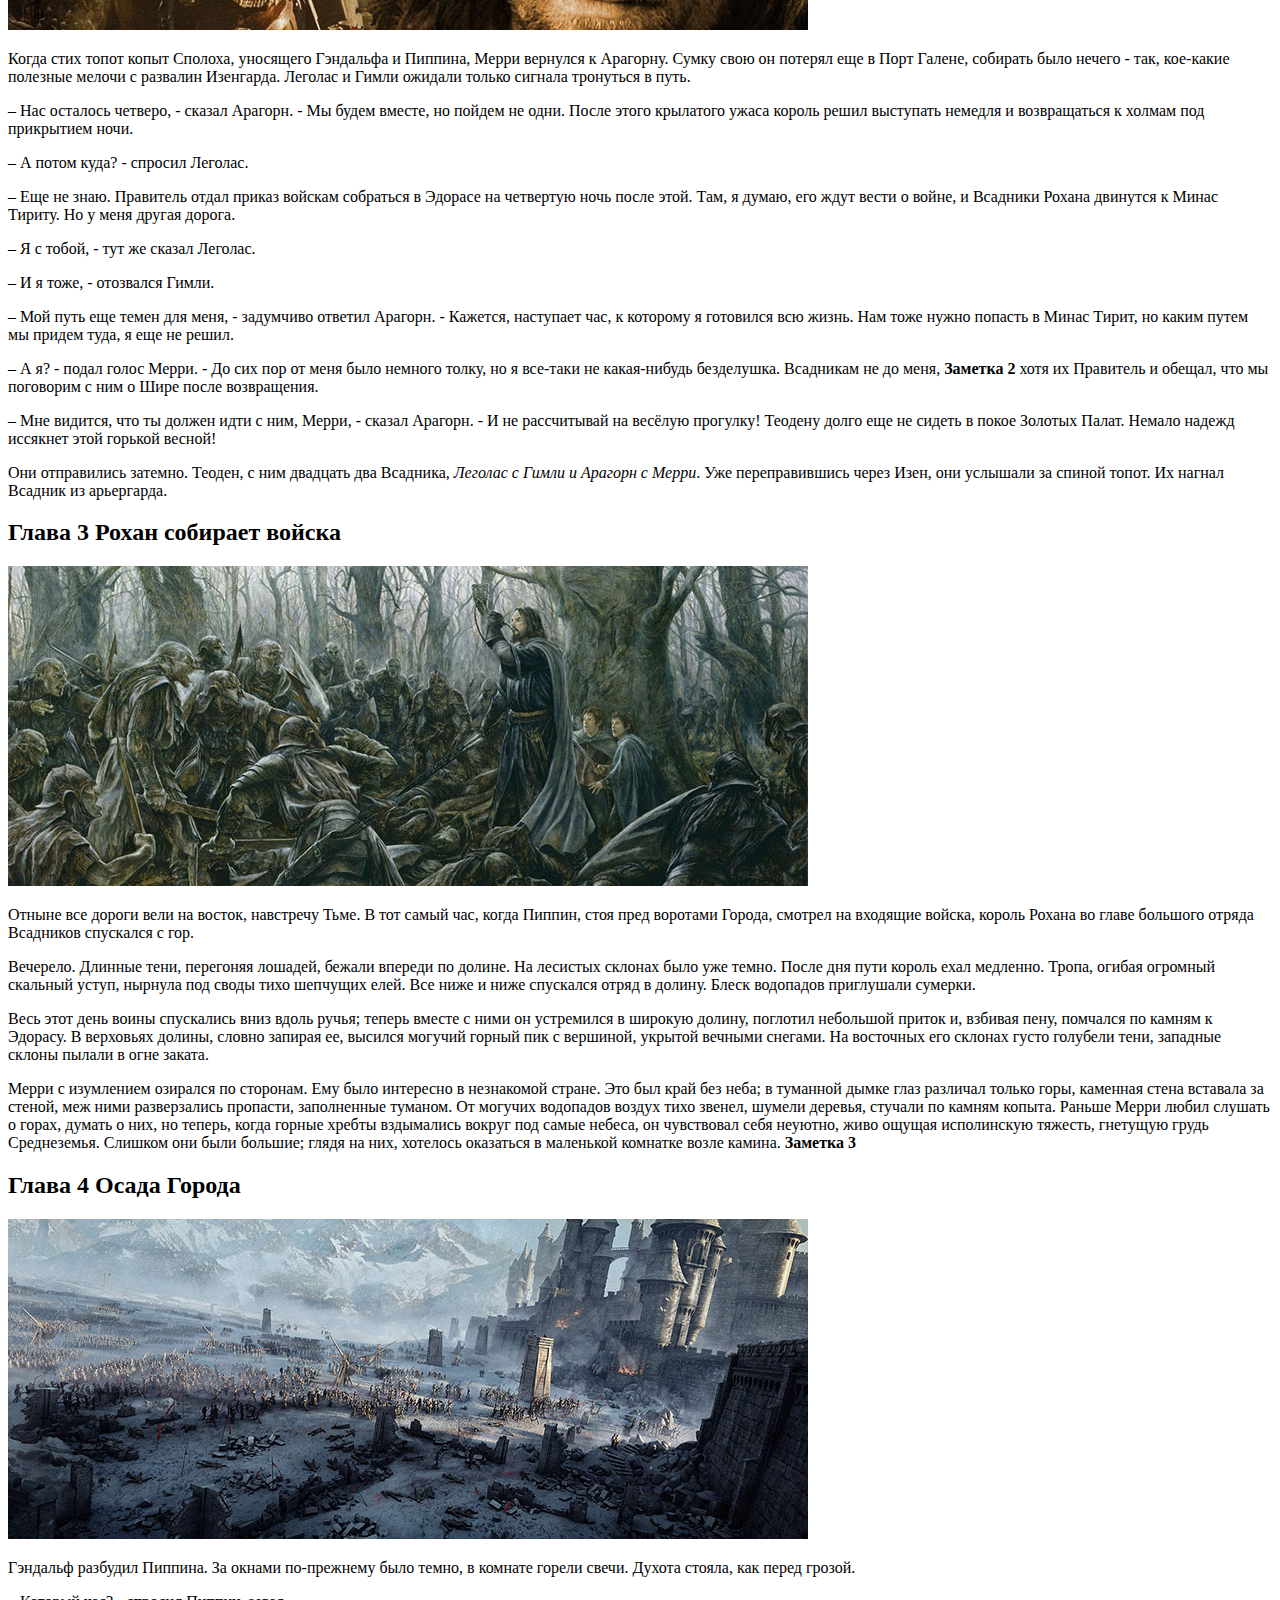
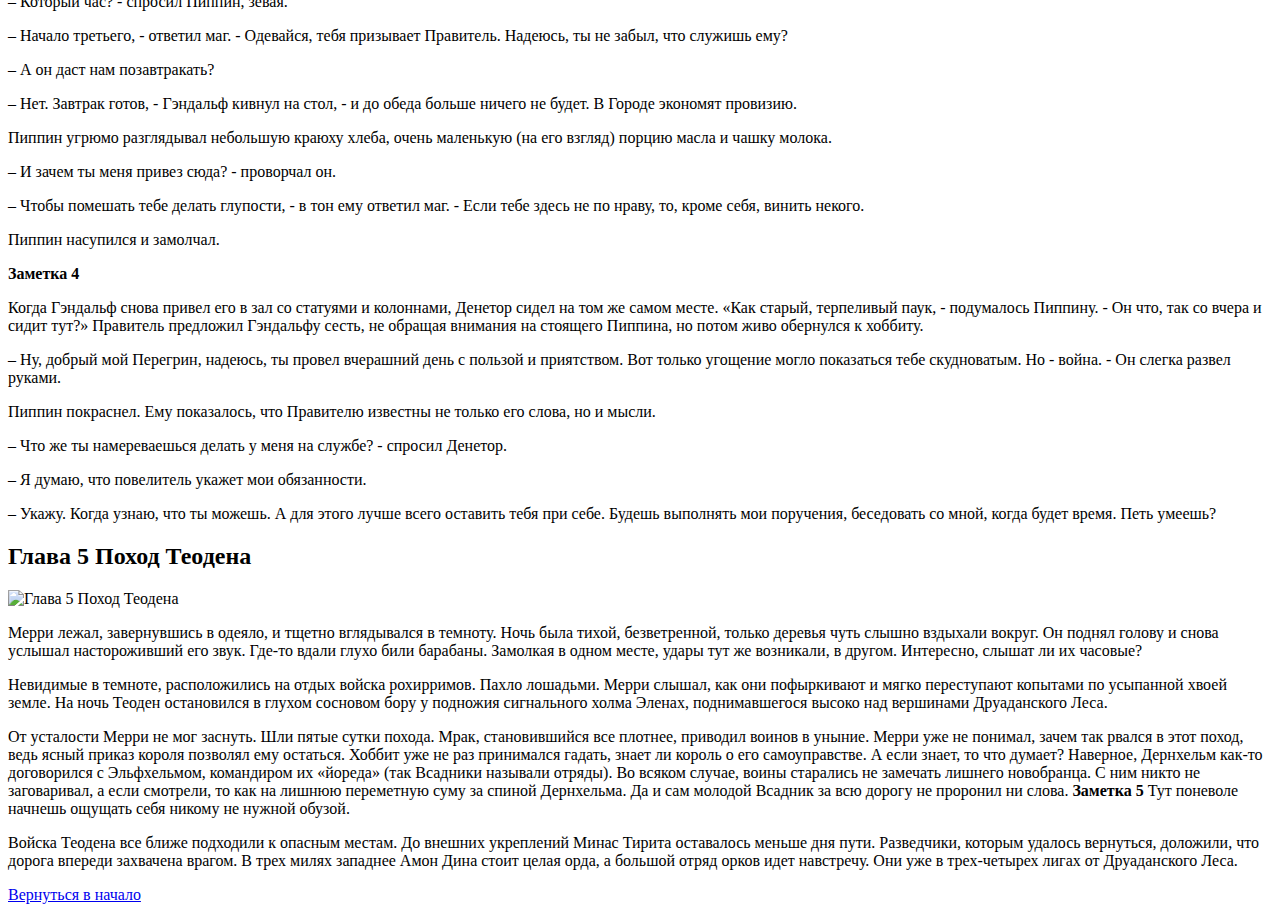
==== commit 3faeee18: "Update index.html" ====
--- a/DZ1/index.html
+++ b/DZ1/index.html
@@ -43,7 +43,7 @@
 		<img src="./img/patr1.jpg" alt="Глава 1 Минас Тирит">
 		<p>Пиппин выглянул из-под плаща <i>Гэндальфа</i>. Он никак не мог понять, во сне или наяву свистит в ушах черный ночной ветер, медленно плывет зубчатая тень гор далеко справа, во сне или наяву качается у него над головой звездное небо. Он пытался вспомнить, что с ним и где он, но мысли путались, отдельные картины сменяли друг друга.</p>
 		<p>Помнится, они мчались без остановок, летели все вперед и вперед, и там, впереди, вставал на рассвете золотистый мягкий блеск, и был город, затопленный тишиной, и гулкая пустота большого дворца на холме. Они ворвались под его своды в тот самый момент, когда вверху пронеслась огромная крылатая тень, и ужас выбелил лица людей вокруг. Пиппин вспомнил, как и его сердце сжала ледяная рука. Но рядом был Гэндальф, и ужас ушел, осталась только усталость. Пиппин спал, но сон был тревожным, в нем ходили и разговаривали незнакомые люди, что-то приказывал Гэндальф. И дальше, без перехода, снова бешеная скачка сквозь ночь. С тех пор как он заглянул в Палантир, прошло двое, нет, трое суток. Палантир! Это было ужасно! С этим воспоминанием он проснулся окончательно. Вокруг шумел и бормотал все тот же ветер.</p>
-		<p><strong id="part1">Заметка 1</strong> Яркий желтый огонь в темном небе заставил Пиппина съежиться от страха. Зачем Гэндальф везет его в это страшное, там, впереди? Он протер глаза. На востоке всходила луна. Значит, они будут скакать и скакать, мчаться сквозь ночь бесконечно долго.</p>
+		<p><strong id="patr1">Заметка 1</strong> Яркий желтый огонь в темном небе заставил Пиппина съежиться от страха. Зачем Гэндальф везет его в это страшное, там, впереди? Он протер глаза. На востоке всходила луна. Значит, они будут скакать и скакать, мчаться сквозь ночь бесконечно долго.</p>
 		<p>– Где мы, Гэндальф?</p>
 		<p>– На землях Гондора. Это - Анориен.</p>
 		<p>Пиппин притих, но тут же прижался к магу.</p>
@@ -97,7 +97,7 @@
 		 
 		 
 		<h2 id="chapter5">Глава 5 Поход Теодена </h2>
-		<img src="./img/part5.jpg" alt="Глава 5 Поход Теодена">
+		<img src="/test/DZ1/img/part5.jpg" alt="Глава 5 Поход Теодена">
 		<p>Мерри лежал, завернувшись в одеяло, и тщетно вглядывался в темноту. Ночь была тихой, безветренной, только деревья чуть слышно вздыхали вокруг. Он поднял голову и снова услышал настороживший его звук. Где-то вдали глухо били барабаны. Замолкая в одном месте, удары тут же возникали, в другом. Интересно, слышат ли их часовые?</p>
 		<p>Невидимые в темноте, расположились на отдых войска рохирримов. Пахло лошадьми. Мерри слышал, как они пофыркивают и мягко переступают копытами по усыпанной хвоей земле. На ночь Теоден остановился в глухом сосновом бору у подножия сигнального холма Эленах, поднимавшегося высоко над вершинами Друаданского Леса.</p>
 		<p>От усталости Мерри не мог заснуть. Шли пятые сутки похода. Мрак, становившийся все плотнее, приводил воинов в уныние. Мерри уже не понимал, зачем так рвался в этот поход, ведь ясный приказ короля позволял ему остаться. Хоббит уже не раз принимался гадать, знает ли король о его самоуправстве. А если знает, то что думает? Наверное, Дернхельм как-то договорился с Эльфхельмом, командиром их «йореда» (так Всадники называли отряды). Во всяком случае, воины старались не замечать лишнего новобранца. С ним никто не заговаривал, а если смотрели, то как на лишнюю переметную суму за спиной Дернхельма. Да и сам молодой Всадник за всю дорогу не проронил ни слова. <strong id="part5">Заметка 5</strong> Тут поневоле начнешь ощущать себя никому не нужной обузой.</p>
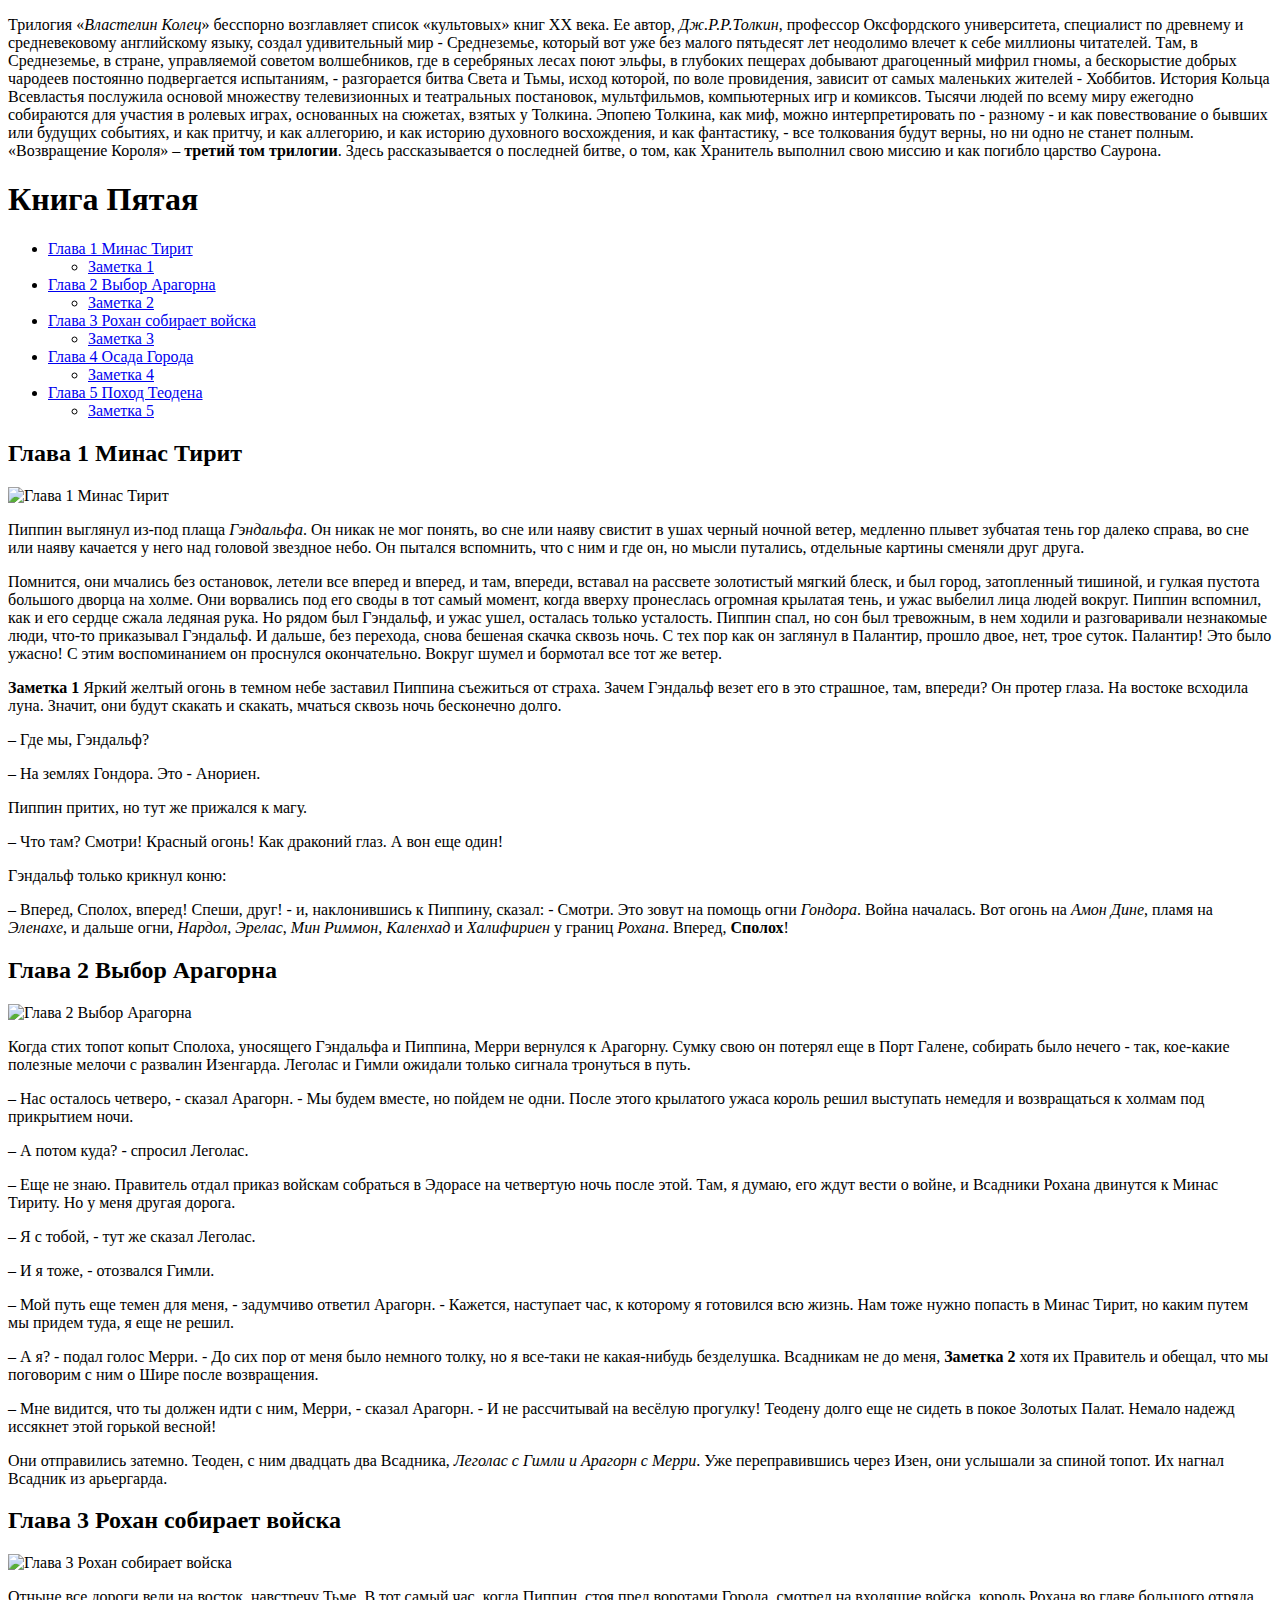
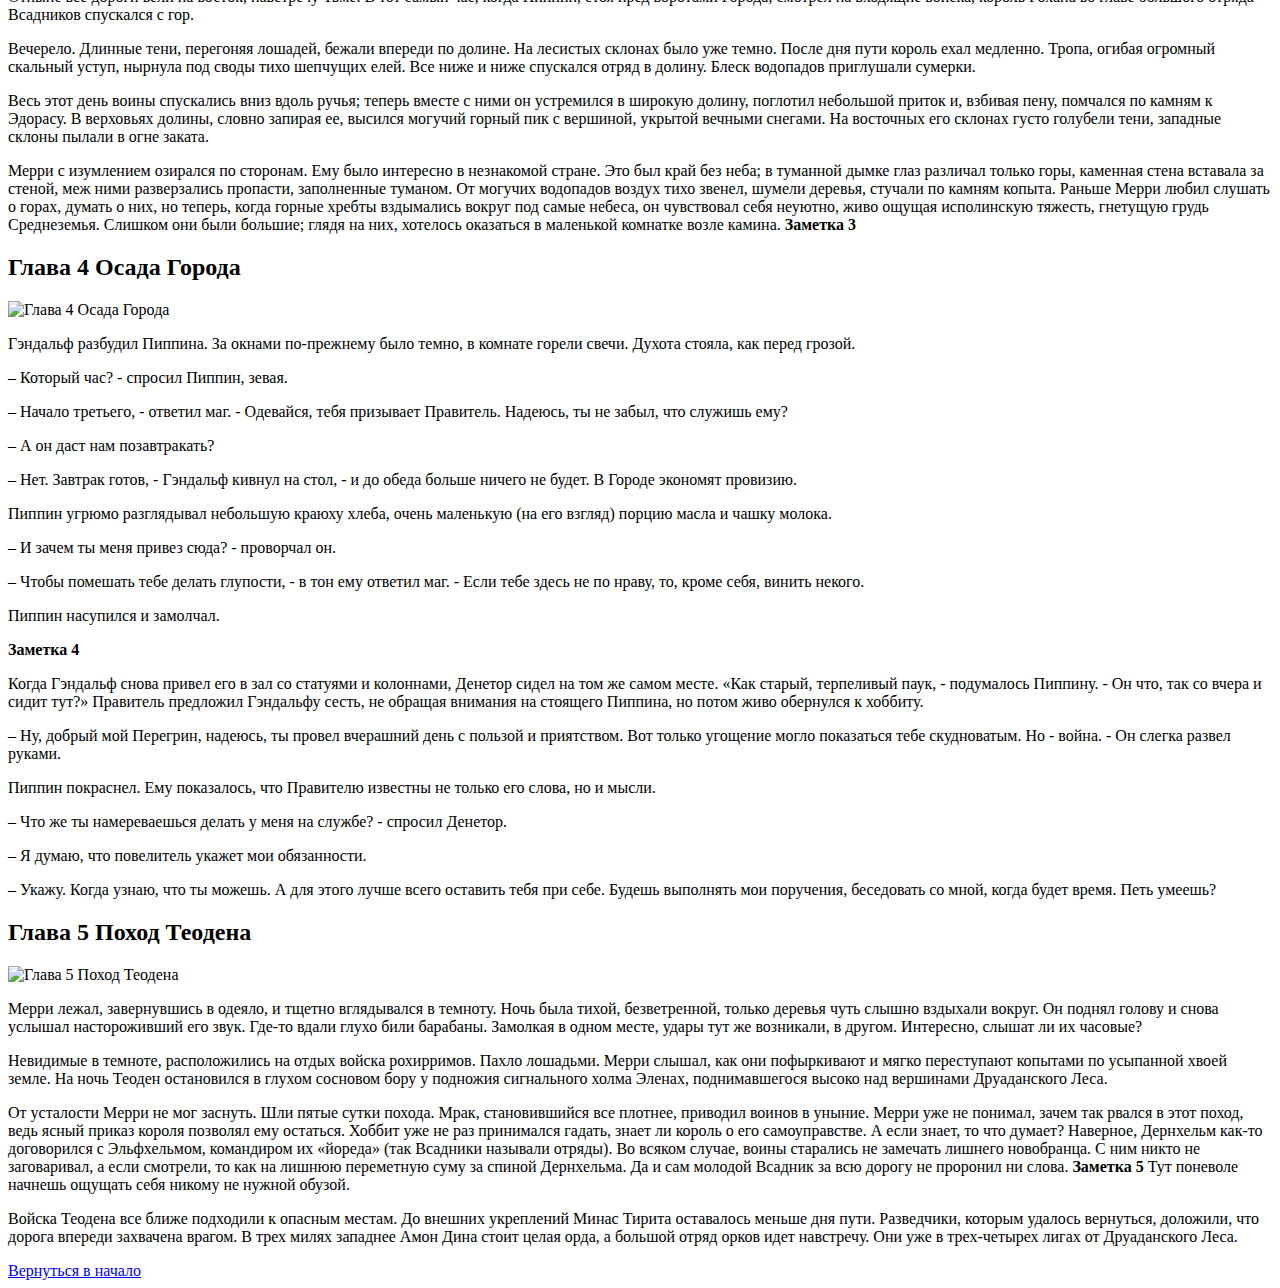
==== commit 5d6f7959: "Update index.html" ====
--- a/DZ1/index.html
+++ b/DZ1/index.html
@@ -40,7 +40,7 @@
 		</ul>
 </aside>
 		<h2 id="chapter1">Глава 1 Минас Тирит </h2>
-		<img src="./img/patr1.jpg" alt="Глава 1 Минас Тирит">
+		<img src="/test/DZ1/img/patr1.jpg" alt="Глава 1 Минас Тирит">
 		<p>Пиппин выглянул из-под плаща <i>Гэндальфа</i>. Он никак не мог понять, во сне или наяву свистит в ушах черный ночной ветер, медленно плывет зубчатая тень гор далеко справа, во сне или наяву качается у него над головой звездное небо. Он пытался вспомнить, что с ним и где он, но мысли путались, отдельные картины сменяли друг друга.</p>
 		<p>Помнится, они мчались без остановок, летели все вперед и вперед, и там, впереди, вставал на рассвете золотистый мягкий блеск, и был город, затопленный тишиной, и гулкая пустота большого дворца на холме. Они ворвались под его своды в тот самый момент, когда вверху пронеслась огромная крылатая тень, и ужас выбелил лица людей вокруг. Пиппин вспомнил, как и его сердце сжала ледяная рука. Но рядом был Гэндальф, и ужас ушел, осталась только усталость. Пиппин спал, но сон был тревожным, в нем ходили и разговаривали незнакомые люди, что-то приказывал Гэндальф. И дальше, без перехода, снова бешеная скачка сквозь ночь. С тех пор как он заглянул в Палантир, прошло двое, нет, трое суток. Палантир! Это было ужасно! С этим воспоминанием он проснулся окончательно. Вокруг шумел и бормотал все тот же ветер.</p>
 		<p><strong id="patr1">Заметка 1</strong> Яркий желтый огонь в темном небе заставил Пиппина съежиться от страха. Зачем Гэндальф везет его в это страшное, там, впереди? Он протер глаза. На востоке всходила луна. Значит, они будут скакать и скакать, мчаться сквозь ночь бесконечно долго.</p>
@@ -55,7 +55,7 @@
 		 
 		 
 		<h2 id="chapter2">Глава 2 Выбор Арагорна </h2>
-		<img src="./img/part2.jpg" alt="Глава 2 Выбор Арагорна">
+		<img src="/test/DZ1/img/part2.jpg" alt="Глава 2 Выбор Арагорна">
 		<p>Когда стих топот копыт Сполоха, уносящего Гэндальфа и Пиппина, Мерри вернулся к Арагорну. Сумку свою он потерял еще в Порт Галене, собирать было нечего - так, кое-какие полезные мелочи с развалин Изенгарда. Леголас и Гимли ожидали только сигнала тронуться в путь.</p>
 		<p>– Нас осталось четверо, - сказал Арагорн. - Мы будем вместе, но пойдем не одни. После этого крылатого ужаса король решил выступать немедля и возвращаться к холмам под прикрытием ночи.</p>
 		<p>– А потом куда? - спросил Леголас.</p>
@@ -71,13 +71,13 @@
 		 
 		 
 		<h2 id="chapter3">Глава 3 Рохан собирает войска </h2>
-		<img src="./img/part3.jpg" alt="Глава 3 Рохан собирает войска">
+		<img src="/test/DZ1/img/part3.jpg" alt="Глава 3 Рохан собирает войска">
 		<p>Отныне все дороги вели на восток, навстречу Тьме. В тот самый час, когда Пиппин, стоя пред воротами Города, смотрел на входящие войска, король Рохана во главе большого отряда Всадников спускался с гор.</p>
 		<p>Вечерело. Длинные тени, перегоняя лошадей, бежали впереди по долине. На лесистых склонах было уже темно. После дня пути король ехал медленно. Тропа, огибая огромный скальный уступ, нырнула под своды тихо шепчущих елей. Все ниже и ниже спускался отряд в долину. Блеск водопадов приглушали сумерки.</p>
 		<p>Весь этот день воины спускались вниз вдоль ручья; теперь вместе с ними он устремился в широкую долину, поглотил небольшой приток и, взбивая пену, помчался по камням к Эдорасу. В верховьях долины, словно запирая ее, высился могучий горный пик с вершиной, укрытой вечными снегами. На восточных его склонах густо голубели тени, западные склоны пылали в огне заката.</p>
 		<p>Мерри с изумлением озирался по сторонам. Ему было интересно в незнакомой стране. Это был край без неба; в туманной дымке глаз различал только горы, каменная стена вставала за стеной, меж ними разверзались пропасти, заполненные туманом. От могучих водопадов воздух тихо звенел, шумели деревья, стучали по камням копыта. Раньше Мерри любил слушать о горах, думать о них, но теперь, когда горные хребты вздымались вокруг под самые небеса, он чувствовал себя неуютно, живо ощущая исполинскую тяжесть, гнетущую грудь Среднеземья. Слишком они были большие; глядя на них, хотелось оказаться в маленькой комнатке возле камина. <strong id="part3">Заметка 3</strong></p>
 		<h2 id="chapter4">Глава 4 Осада Города</h2>
-		<img src="./img/part4.jpg" alt="Глава 4 Осада Города">
+		<img src="/test/DZ1/img/part4.jpg" alt="Глава 4 Осада Города">
 		<p>Гэндальф разбудил Пиппина. За окнами по-прежнему было темно, в комнате горели свечи. Духота стояла, как перед грозой.</p>
 		<p>– Который час? - спросил Пиппин, зевая.</p>
 		<p>– Начало третьего, - ответил маг. - Одевайся, тебя призывает Правитель. Надеюсь, ты не забыл, что служишь ему?</p>
